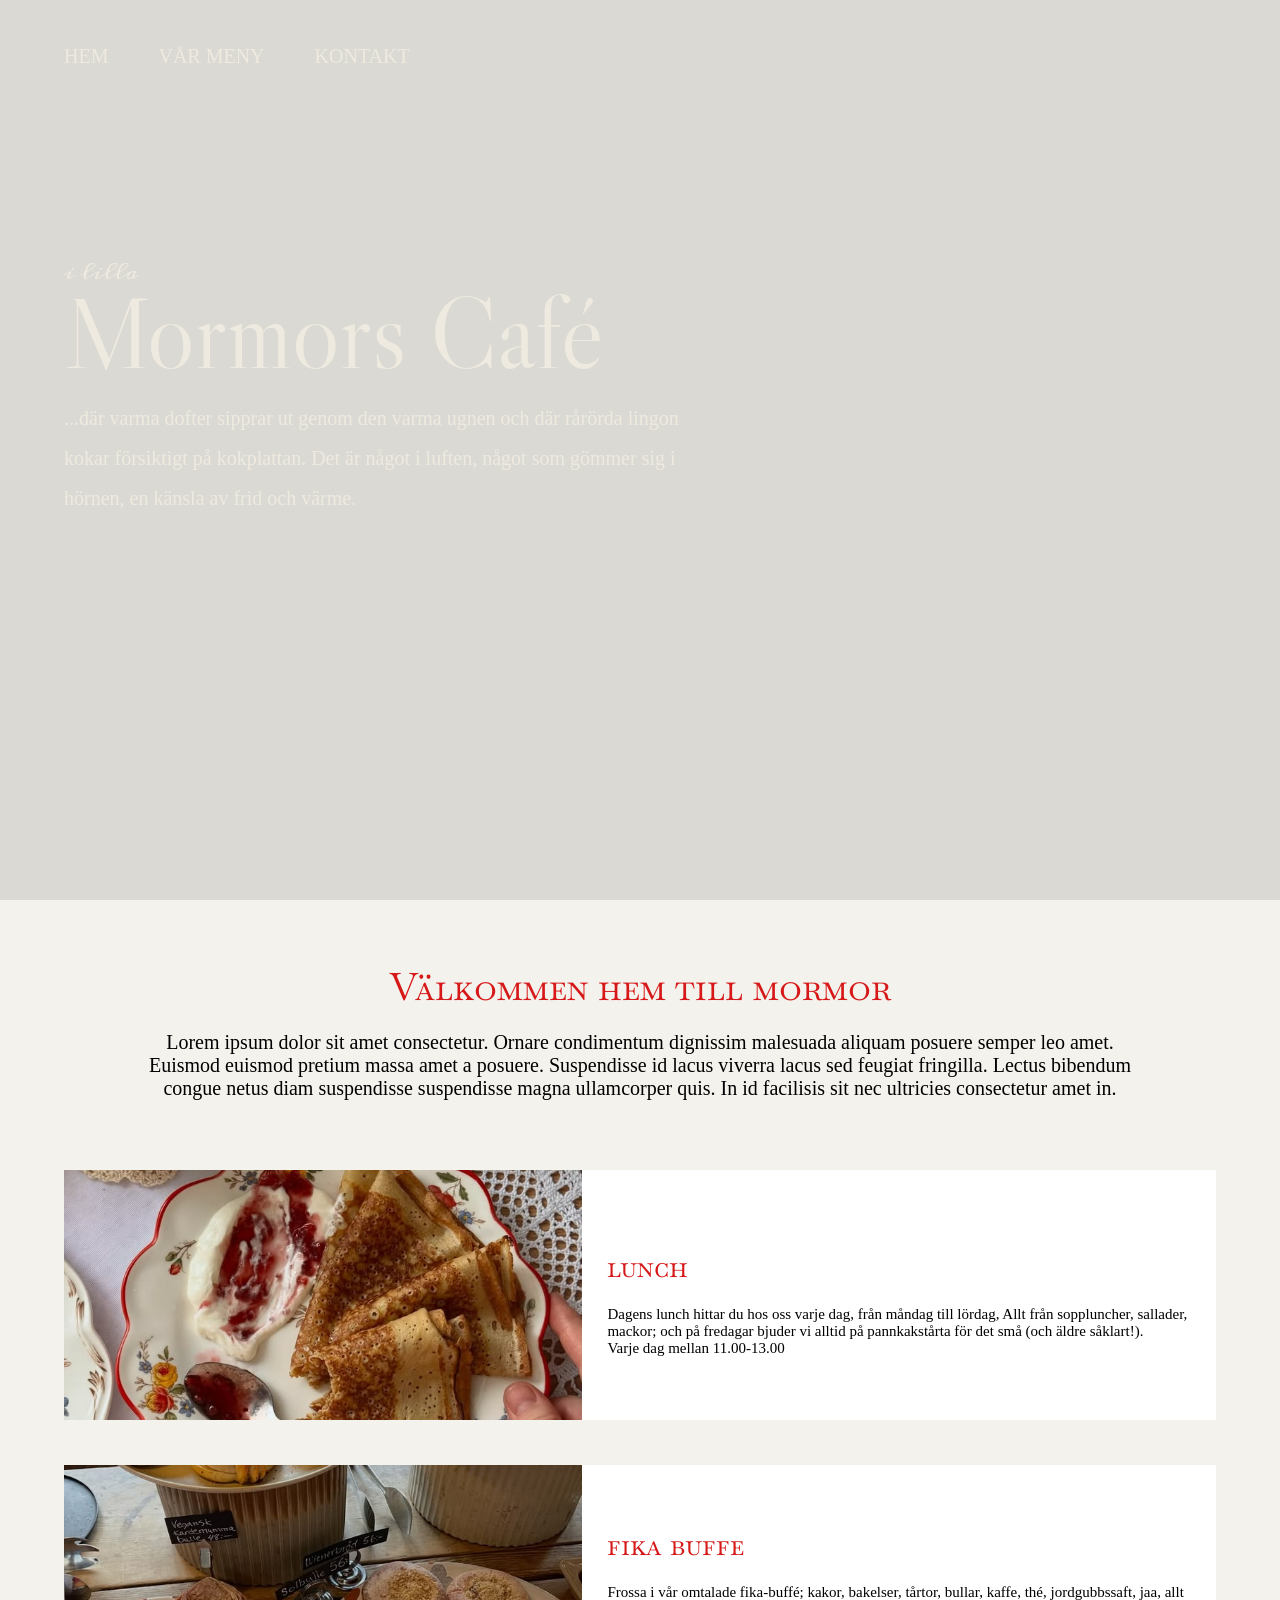
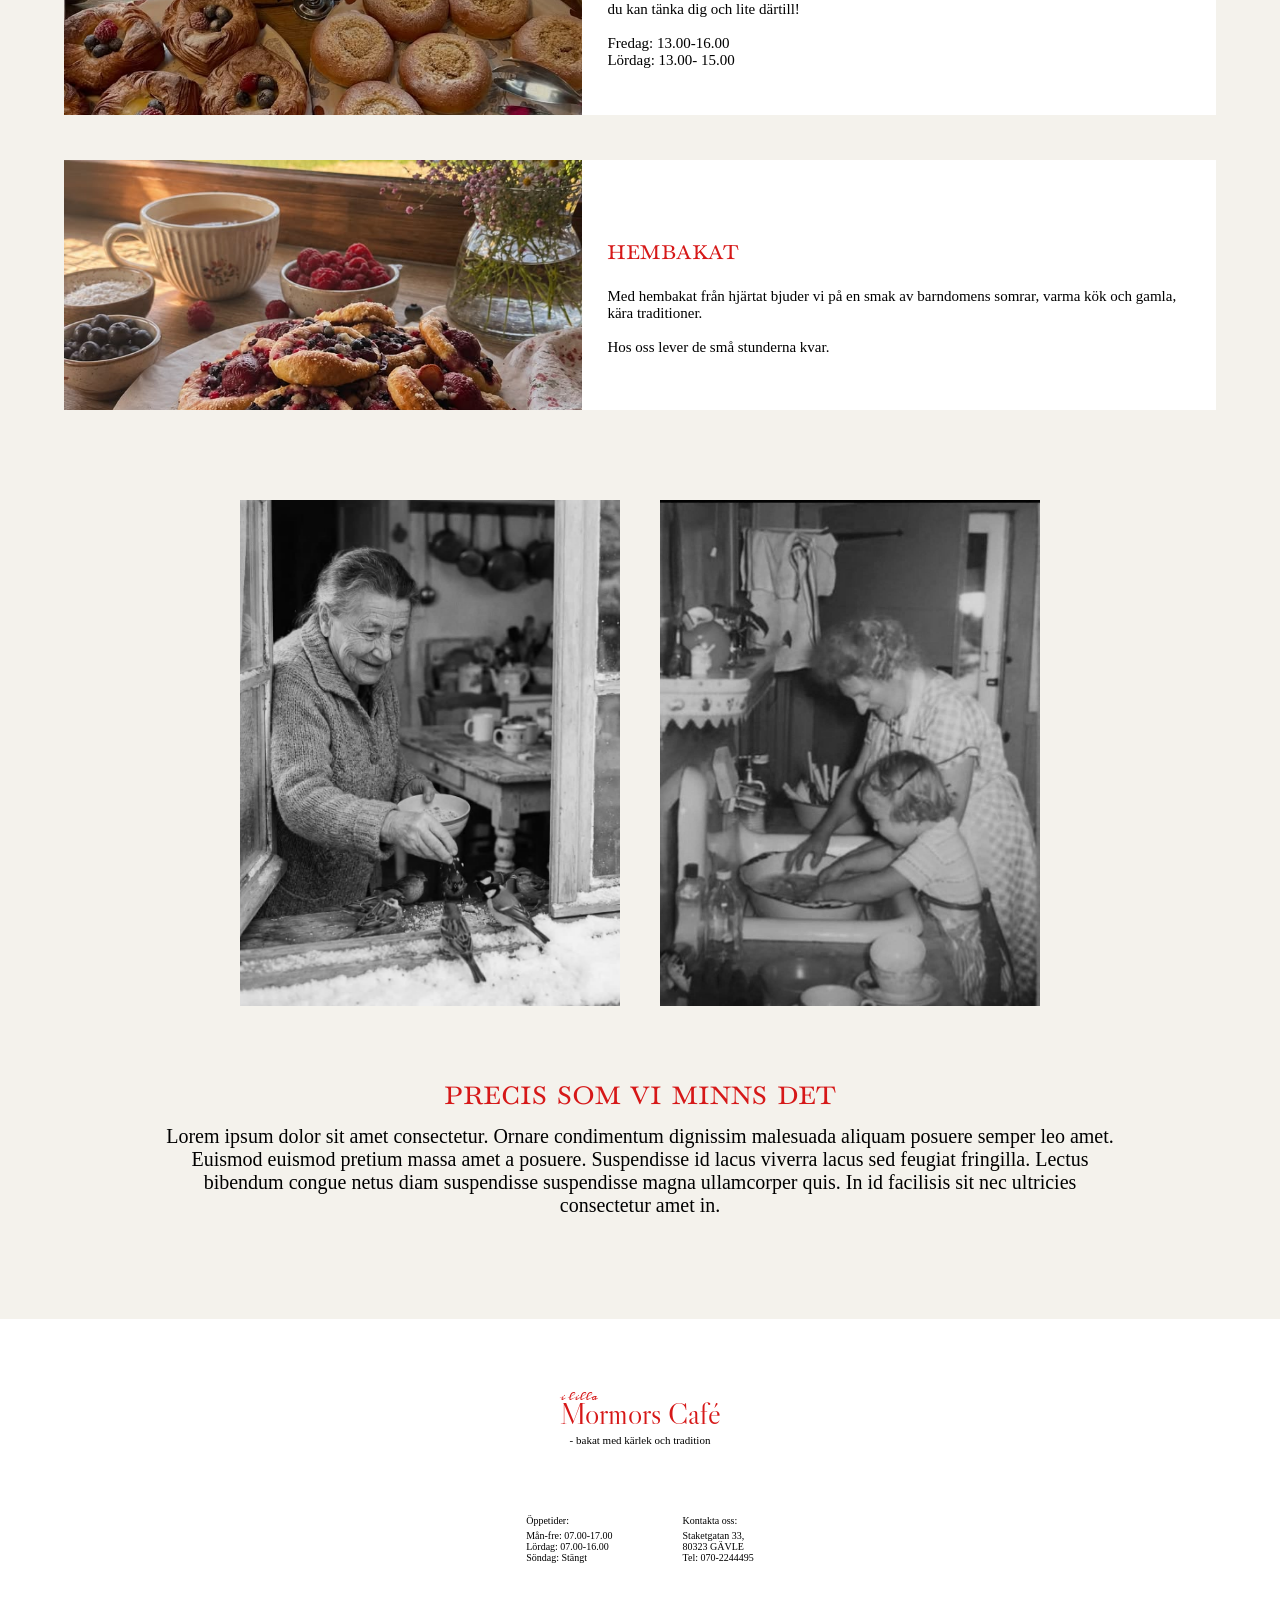
==== index.html @ e31ca92f "Lade till breakpoint för .highlights och .our-story" ====
<!DOCTYPE html>
<html lang="sv">

<head>
    <meta charset="UTF-8">
    <meta name="viewport" content="width=device-width, initial-scale=1.0">

    <!-- Libre Caslon Display Font -->
    <link rel="preconnect" href="https://fonts.googleapis.com">
    <link rel="preconnect" href="https://fonts.gstatic.com" crossorigin>
    <link href="https://fonts.googleapis.com/css2?family=Libre+Caslon+Display&display=swap" rel="stylesheet">

    <!-- Meddon Font -->
    <link href="https://fonts.googleapis.com/css2?family=Meddon&display=swap" rel="stylesheet">

    <!-- Baskervville SC -->
    <link href="https://fonts.googleapis.com/css2?family=Baskervville+SC&display=swap" rel="stylesheet">

    <!-- Baskerville -->
    <link href="https://fonts.googleapis.com/css2?family=Baskervville+SC&display=swap" rel="stylesheet">

    <!-- Css -->
    <link rel="stylesheet" href="css/styles.css">

    <!-- JAVASCRIPT -->
    <script src="js/script.js" defer></script>

    <title>Mormors Cafè</title>
</head>

<body class="home-page">
    <section class="hero" id="hem">

        <nav class="menu">
            <ul>
                <li><a href="index.html">HEM</a></li>
                <li><a href="#meny">VÅR MENY</a></li>
                <li><a href="#kontakt">KONTAKT</a></li>
            </ul>
        </nav>

        <div class="hero-content">
            <div class="logo">
                <p>i lilla</p>
                <h1>Mormors Café</h1>
            </div>

            <p class="hero-text">
                ...där varma dofter sipprar ut genom den varma
                ugnen och där rårörda lingon kokar försiktigt på
                kokplattan. Det är något i luften, något som gömmer
                sig i hörnen, en känsla av frid och värme.
            </p>
            <button class="menu-toggle">☰</button>
        </div>
    </section>

    <!-- INTRO-SEKTION -->
    <section class="intro">
        <h2>Välkommen hem till mormor</h2>
        <p>Lorem ipsum dolor sit amet consectetur. Ornare condimentum dignissim malesuada aliquam posuere semper leo
            amet. Euismod euismod pretium massa amet a posuere. Suspendisse id lacus viverra lacus sed feugiat
            fringilla. Lectus bibendum congue netus diam suspendisse suspendisse magna ullamcorper quis. In id facilisis
            sit nec ultricies consectetur amet in.</p>
    </section>
    <!-- INTRO-SEKTION -->

    <!-- CARDS-SEKTION -->
    <article class="highlights">
        <div class="card">
            <img src="images/pannkakor.jpg" alt="Pannkakor med sylt">
            <div class="card-content">
                <h3>lunch</h3>
                <p>Dagens lunch hittar du hos oss varje dag, från måndag till lördag, Allt från soppluncher, sallader,
                    mackor; och på fredagar bjuder vi alltid på pannkakstårta för det små (och äldre såklart!).
                    <br>
                    Varje dag mellan 11.00-13.00
                </p>
            </div>
        </div>
        <div class="card">
            <img src="images/fikabuffe.jpg" alt="Pannkakor med sylt">
            <div class="card-content">
                <h3>fika buffe</h3>
                <p>Frossa i vår omtalade fika-buffé; kakor, bakelser, tårtor, bullar, kaffe, thé, jordgubbssaft, jaa,
                    allt
                    du kan tänka dig och lite därtill!
                    <br>
                    <br>
                    Fredag: 13.00-16.00 <br>
                    Lördag: 13.00- 15.00
                </p>
            </div>
        </div>
        <div class="card">
            <img src="images/hembakat.jpg" alt="Pannkakor med sylt">
            <div class="card-content">
                <h3>hembakat</h3>
                <p>Med hembakat från hjärtat bjuder vi på en smak av barndomens somrar,
                    varma kök och gamla, kära traditioner.
                    <br>
                    <br>
                    Hos oss lever de små stunderna kvar.
                </p>
            </div>
        </div>
    </article>
    <!-- CARDS-SEKTION -->

    <!-- OUR-STORY-SEKTION -->
    <section class="our-story">
        <div class="grandmother">
            <img src="images/mormor1.jpg" alt="Pannkakor med sylt">
            <img src="images/mormor2.jpg" alt="Pannkakor med sylt">
        </div>
        <h2>precis som vi minns det</h2>
        <p>Lorem ipsum dolor sit amet consectetur. Ornare condimentum dignissim malesuada aliquam posuere semper leo
            amet. Euismod euismod pretium massa amet a posuere. Suspendisse id lacus viverra lacus sed feugiat
            fringilla. Lectus bibendum congue netus diam suspendisse suspendisse magna ullamcorper quis. In id facilisis
            sit nec ultricies consectetur amet in.
        </p>
    </section>
    <!-- OUR-STORY-SEKTION -->

    <!-- FOOTER -->
    <footer>
        <div class="footer-logo">
            <div class="footer-logo-main">
                <p>i lilla</p>
                <h1>Mormors Café</h1>
            </div>
            <span>- bakat med kärlek och tradition</span>
        </div>

        <div class="footer-info">
            <div class="opening-hours">
                <h4>Öppetider: </h4>
                <p>Mån-fre: 07.00-17.00
                    <br>
                    Lördag: 07.00-16.00
                    <br>
                    Söndag: Stängt
                </p>
            </div>
            <div class="company-info">
                <h4>Kontakta oss: </h4>
                <p>Staketgatan 33,
                    <br>
                    80323 GÄVLE
                    <br>
                    Tel: 070-2244495
                </p>
            </div>
        </div>
    </footer>
    <!-- FOOTER -->
</body>

</html>
---- css/styles.css ----
body {
    margin: 0;
    background-color: #F4F2EC;
}

/* HERO-SEKTION */
.hero {
    min-height: 350px;
    background-image: url("../images/hero.jpg");
    background-size: cover;
    background-position: center;
    background-repeat: no-repeat;
    display: flex;
    align-items: flex-end;
    padding: 30px 5%;
    box-sizing: border-box;
    position: relative;
}

.hero::before {
    content: "";
    position: absolute;
    inset: 0;
    background: rgba(0, 0, 0, 0.1);
    z-index: 0;
}

.hero-content {
    position: relative;
    max-width: 550px;
    color: #EEEADF;

}


/* HERO-SEKTION & LOGOTYP */
.logo p {

    font-size: 12px;
    font-family: "Meddon", cursive;
    font-weight: 400;
    font-style: normal;
    margin: 0;
    line-height: 1;
}

.logo h1 {
    line-height: 1;
    font-family: 'Libre Caslon Display', serif;
    font-size: 50px;
    font-weight: 300;
    margin: 0 0 15px;
}

.hero-text {
    font-family: 'Baskerville', serif;
    font-weight: 200;
    line-height: 2;
    font-size: 11px;
    margin: 0 50px 20px 0;

}



/* MENYKNAPP HEM */
.home-page .menu {
    display: none;
    width: 100%;
    padding: 20px;
}

.home-page .menu.open {
    display: block;
}

.home-page .menu-toggle {
    cursor: pointer;
    background-color: transparent;
    color: #EEEADF;
    border: 0;
    font-size: 20px;
    padding-left: 0;
}

.home-page .menu ul {
    list-style: none;
    margin: 0;
    padding: 0;
}

.home-page .menu a {
    color: rgb(0, 0, 0);
    text-decoration: none;
    font-family: 'Baskerville', serif;
    font-weight: 200;
    font-size: 13px;
}

/* INTRO-SEKTION */
.intro {
    text-align: center;
    padding: 5px 40px;
    margin-bottom: 20px;
}

.intro h2 {
    padding-top: 25px;
    padding-bottom: 0px;
    font-family: 'Baskervville SC', serif;
    font-size: 26px;
    font-weight: 400;
    color: #D61818;
    margin-bottom: 7px;
}

.intro p {

    font-size: 14px;
    font-family: 'Baskerville', serif;
    font-weight: 200;
}

/* TJÄNSTER-SEKTION */
.hightlights {
    margin-top: 45px
}

.card {
    display: flex;
    flex-direction: column;
    align-items: center;
    width: 80%;
    margin: 45px auto;
    background-color: #ffffff;
}

.card img {
    display: block;
    width: 100%;
    height: 270px;
    object-fit: cover;


}

.card-content {
    padding: 15px;
}

.card h3 {
    text-align: center;
    font-family: 'Baskervville SC', serif;
    font-weight: 200;
    font-size: 20px;
    color: #D61818;
    margin-bottom: 0px;
}

.card p {
    text-align: center;
    font-family: 'Baskerville', serif;
    font-weight: 200;
    margin-top: 5px;
    font-size: 14px;
    padding-top: 15px;

}

/* BAKGRUND-SEKTION */
.our-story {
    padding: 20px 60px 8%;
    text-align: center;
}

.grandmother {
    display: flex;
    justify-content: center;
    gap: 25px;
    max-width: 800px;
    margin: 0 0 35px;
}

.grandmother img {
    width: 50%;
    object-fit: cover;
}

.our-story h2 {


    font-family: 'Baskervville SC', serif;
    font-size: 25px;
    font-weight: 400;
    color: #D61818;
    margin-bottom: 0;
}

.our-story p {
    font-family: 'Baskerville', serif;
    font-size: 14px;


}

/* FOOTER */
.footer-logo {
    display: flex;
    flex-direction: column;
    align-items: center;
    padding: 80px 15px 20px;
}

.footer-logo-main {
    position: relative;
}

.footer-logo p {
    font-family: 'Meddon', cursive;
    font-size: 10px;
    margin: 0;
    color: #d61818;
    position: absolute;
    top: -13px;
    left: 0;
}

.footer-logo h1 {
    font-family: 'Libre Caslon Display', serif;
    font-size: 30px;
    font-weight: 300;
    color: #d61818;
    line-height: 1;
    margin: 0;
}

.footer-logo span {
    font-family: 'Baskerville', serif;
    font-size: 11px;
    margin-top: 5px;

}

footer {
    background-color: #ffffff;
}

.footer-info {
    display: flex;
    align-items: center;
    justify-content: center;
    padding: 35px 0 40px;
    gap: 70px;

}

.footer-info h4 {
    font-family: 'Montserrat', serif;
    font-size: 10px;
    font-weight: 500;
    margin-bottom: 0px;


}

.footer-info p {
    font-family: 'Montserrat', serif;
    font-size: 10px;
    margin-top: 4px;

}





/* KONTAKTSIDA */
/* KONTAKTSIDA */


/* HEADER & LOGOTYP */
.contact-header {
    display: flex;
    padding: 20px 20px 0 0;
    gap: 40px;
    flex-wrap: wrap;
    background-color: white;

}

.contact-header-logo {
    display: flex;
    flex-direction: column;
}

.contact-header-logo h1 {
    font-family: 'Libre Caslon Display', serif;
    font-size: 40px;
    font-weight: 300;
    margin-top: 0;
    line-height: 1;
    color: #d61818;
}

.contact-header-logo p {
    font-size: 12px;
    font-family: "Meddon", cursive;
    font-weight: 400;
    font-style: normal;
    margin: 0;
    line-height: 1;
    margin-bottom: 0;
    color: #d61818;
}



/* MENYKNAPP KONTAKT */
.contact-page .menu {
    display: none;
    width: 100%;
}

.contact-page .menu.open {
    display: block;
}

.contact-page .menu-toggle {
    cursor: pointer;
    background-color: transparent;
    color: #d61818;
    border: 0;
    font-size: 22px;
    padding-left: 20px;
}

.contact-page .menu ul {
    list-style: none;
    margin: 0;
    padding: 0 0 20px 20px;
}

.contact-page .menu a {
    color: #811d1d;
    text-decoration: none;
    font-family: 'Baskerville', serif;
    font-weight: 200;
    font-size: 13px;
}

/* KONTAKTFORMULÄR */
.contact-form {
    padding: 10px 20px 20px;

}

.contact-form h2 {
    font-family: 'Baskervville SC', serif;
    font-weight: 200;
    font-size: 26px;
    color: #D61818;
    margin-bottom: 0;
}

.contact-form p {
    font-family: 'Baskerville', serif;
    font-weight: 200;
    font-size: 14px;
    margin-top: 2px;
}

form {
    display: flex;
    flex-direction: column;
    gap: 10px;
    padding: 20px 0 0;
}

.contact-form label {
    font-family: 'Baskerville', serif;
    font-weight: 200;
    font-size: 14px;
}

.contact-form input {
    width: 300px;
    border: none;
    border-bottom: solid 1px;
    background-color: transparent;

}

.contact-form textarea {
    width: 300px;
    border: none;
    border-bottom: solid 1px;
    background-color: transparent;
}

.contact-form button {
    font-family: 'Baskerville', serif;
    display: block;
    background-color: white;
    border: 1px solid black;
    border-radius: 3px;
    width: 60px;
    margin: 5px 0;
    box-sizing: border-box;

}


#errorlist {
    color: #a83232;
    font-size: 14px;
    padding-left: 20px;
    margin-top: 10px;
    margin-bottom: 10px;
    font-family: 'Baskerville', serif;
}

/* BREAKPOINT */
@media screen and (min-width: 768px) {

    /* STÖRRE HERO */
    .hero {
        min-height: 900px;
        align-items: center;
        padding: 0 5%;
    }

    .hero-content {
        max-width: 700px;
        margin-top: -100px;
    }

    .logo h1 {
        font-size: 100px;
    }

    .logo p {
        font-size: 20px;
    }

    .hero-text {
        font-size: 20px;
    }

    /* NY NAVIGATION */
    .home-page .menu-toggle {
        display: none;
    }

    .home-page .menu {
        display: block;
        position: absolute;
        top: 25px;
        left: 5%;
        width: auto;
        padding: 0;
        z-index: 2;
    }

    .home-page .menu ul {
        display: flex;
        gap: 50px;
        margin: 0;
        padding: 20px 0 0 0;
        list-style: none;
    }

    .home-page .menu a {
        color: #EEEADF;
        text-decoration: none;
        font-family: 'Baskerville', serif;
        font-weight: 200;
        font-size: 20px;
    }

    /* INTRO-SEKTION */
    .intro {
        margin: 0 100px 20px;
    }

    .intro h2 {
        font-size: 38px;
    }

    .intro p {
        font-size: 20px;
    }


    /* KORT */
    .card {
        flex-direction: row;
        align-items: stretch;
        width: 90%;
    }

    .card img {
        width: 45%;
        height: 250px;
    }

    .card-content {
        display: flex;
        flex-direction: column;
        justify-content: center;
        flex: 1;
        padding: 25px;
    }

    .card h3 {
        font-size: 30px;
    }

    .card p {
        font-size: 15px;
    }

    .card h3,
    .card p {
        text-align: left;
    }


    /* BAKGRUND-SEKTION */

    .grandmother {
        display: flex;
        justify-content: center;
        gap: 40px;
        max-width: 800px;
        margin: 25px auto 35px;
    }


    .grandmother img {
        display: block;
        width: calc(50% - 20px);
        object-fit: cover;
    }

    .our-story h2 {
        font-size: 38px;
        padding-top: 25px;

    }

    .our-story p {
        padding-top: 10px;
        font-size: 20px;
        margin: 0 100px 0;
    }


}
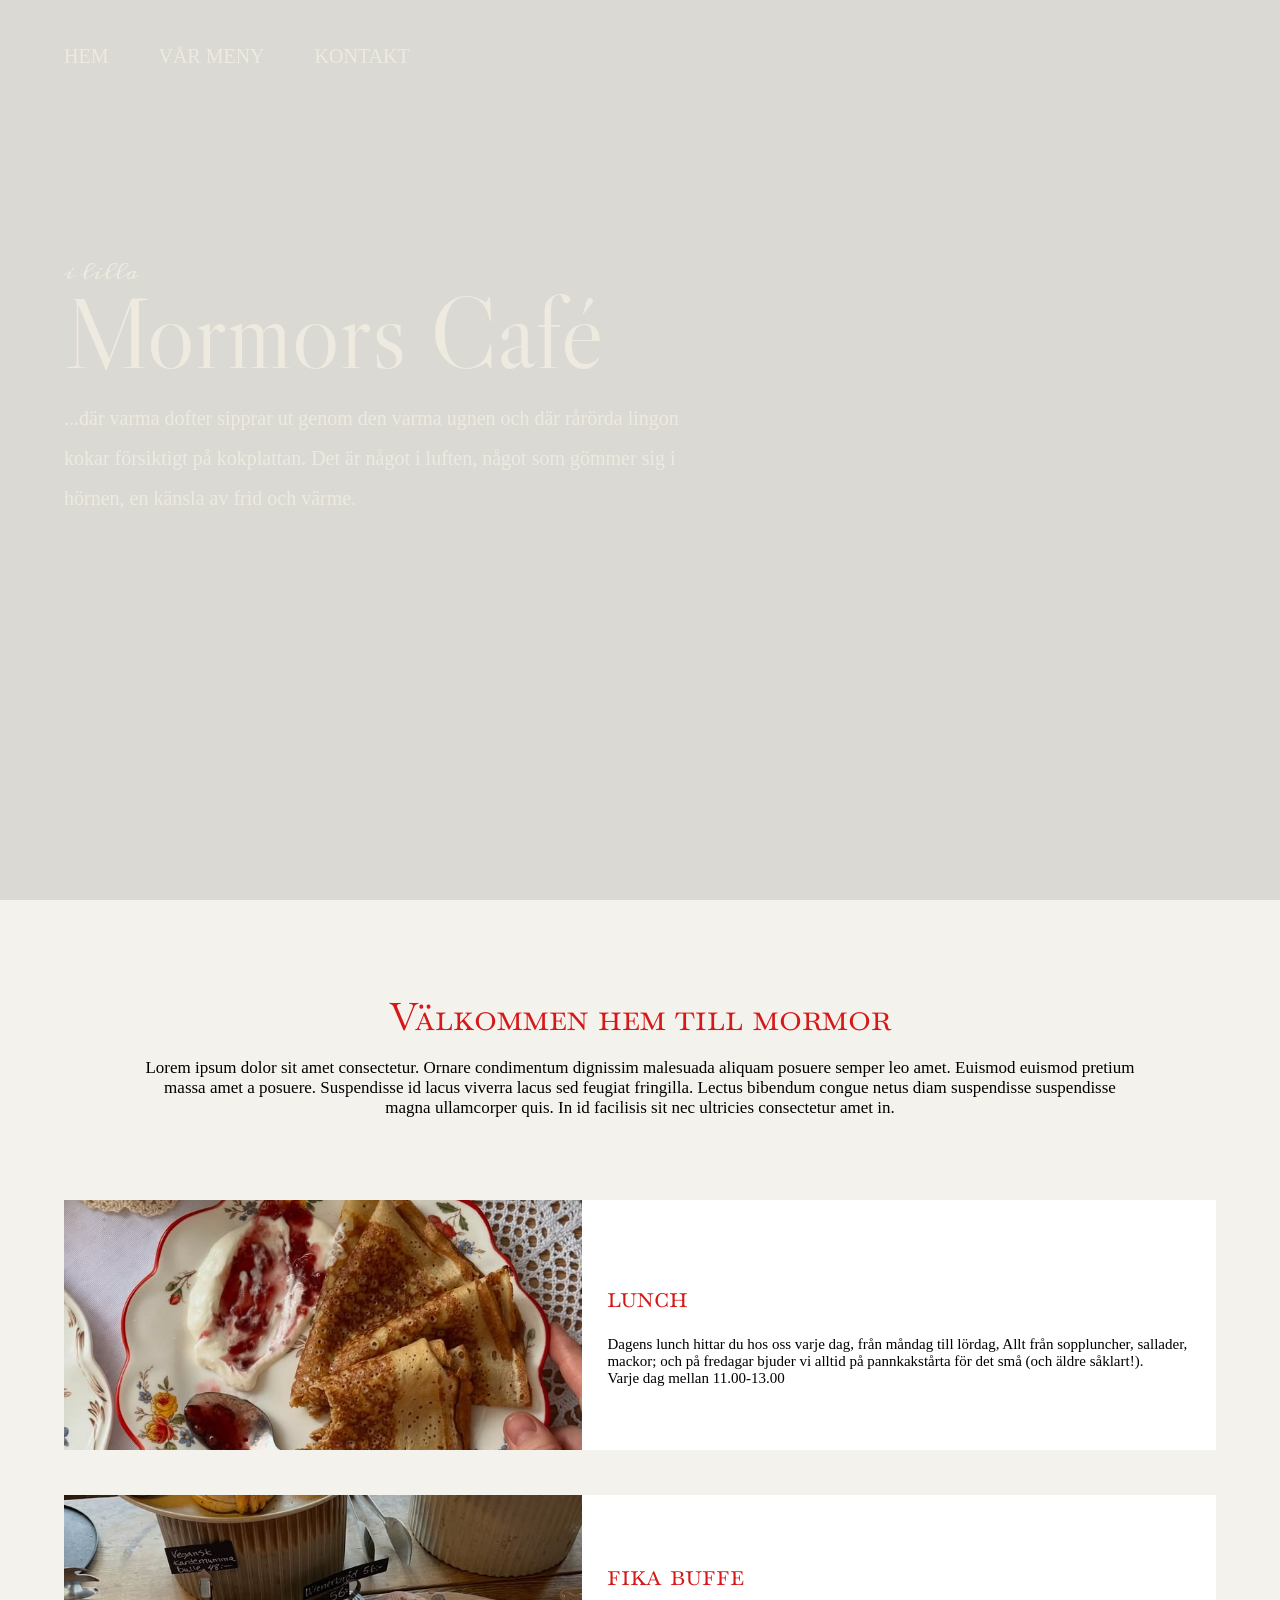
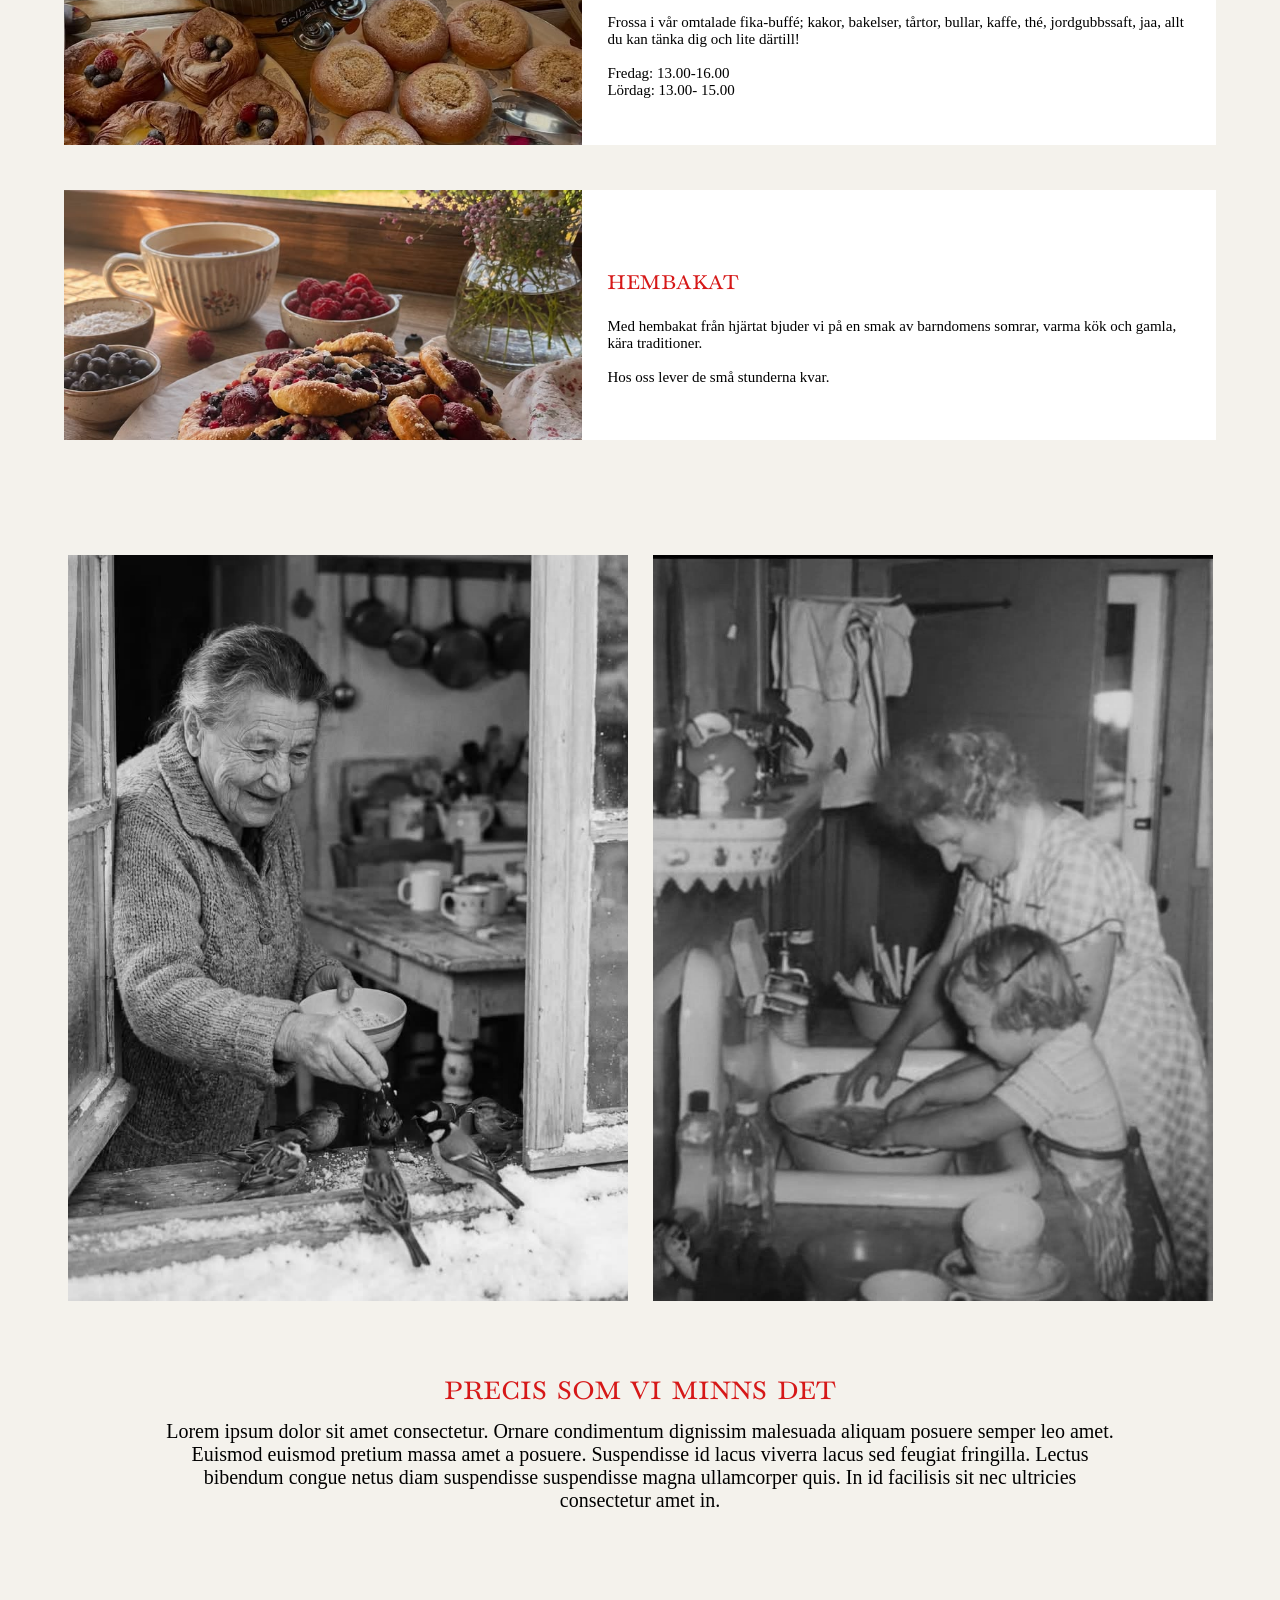
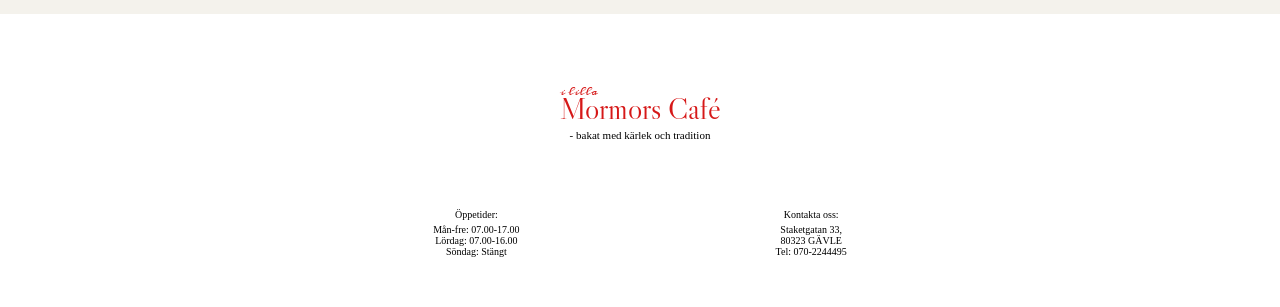
==== commit 7adaf4af: "Lade till breakpoint  för headern i kontakt.html" ====
--- a/index.html
+++ b/index.html
@@ -34,8 +34,8 @@
         <nav class="menu">
             <ul>
                 <li><a href="index.html">HEM</a></li>
-                <li><a href="#meny">VÅR MENY</a></li>
-                <li><a href="#kontakt">KONTAKT</a></li>
+                <li><a href="meny.html">VÅR MENY</a></li>
+                <li><a href="kontakt.html">KONTAKT</a></li>
             </ul>
         </nav>
 
--- a/css/styles.css
+++ b/css/styles.css
@@ -17,6 +17,10 @@
     position: relative;
 }
 
+.hero#meny {
+    background-image: url("../images/kavel.jpg");
+}
+
 .hero::before {
     content: "";
     position: absolute;
@@ -95,6 +99,72 @@
     font-family: 'Baskerville', serif;
     font-weight: 200;
     font-size: 13px;
+}
+
+
+/* MENYKNAPP MENY */
+.menu-page .menu {
+    display: none;
+    width: 100%;
+    padding: 20px;
+}
+
+.menu-page .menu.open {
+    display: block;
+}
+
+.menu-page .menu-toggle {
+    cursor: pointer;
+    background-color: transparent;
+    color: #EEEADF;
+    border: 0;
+    font-size: 20px;
+    padding-left: 0;
+}
+
+.menu-page .menu ul {
+    list-style: none;
+    margin: 0;
+    padding: 0;
+}
+
+.menu-page .menu a {
+    color: rgb(0, 0, 0);
+    text-decoration: none;
+    font-family: 'Baskerville', serif;
+    font-weight: 200;
+    font-size: 13px;
+}
+
+/* NAVIGATION PÅ MENYSIDAN */
+.menu-page .menu-toggle {
+    display: none;
+}
+
+.menu-page .menu {
+    display: block;
+    position: absolute;
+    top: 25px;
+    left: 5%;
+    width: auto;
+    padding: 0;
+    z-index: 2;
+}
+
+.menu-page .menu ul {
+    display: flex;
+    gap: 50px;
+    margin: 0;
+    padding: 20px 0 0 0;
+    list-style: none;
+}
+
+.menu-page .menu a {
+    color: #EEEADF;
+    text-decoration: none;
+    font-family: 'Baskerville', serif;
+    font-weight: 200;
+    font-size: 20px;
 }
 
 /* INTRO-SEKTION */
@@ -177,7 +247,7 @@
     display: flex;
     justify-content: center;
     gap: 25px;
-    max-width: 800px;
+    max-width: 1200px;
     margin: 0 0 35px;
 }
 
@@ -250,7 +320,8 @@
     align-items: center;
     justify-content: center;
     padding: 35px 0 40px;
-    gap: 70px;
+    gap: 20vw;
+
 
 }
 
@@ -281,9 +352,10 @@
 /* HEADER & LOGOTYP */
 .contact-header {
     display: flex;
-    padding: 20px 20px 0 0;
-    gap: 40px;
-    flex-wrap: wrap;
+    align-items: center;
+    justify-content: flex-start;
+    gap: 24px;
+    padding: 20px;
     background-color: white;
 
 }
@@ -292,12 +364,14 @@
     display: flex;
     flex-direction: column;
 }
+
+
 
 .contact-header-logo h1 {
     font-family: 'Libre Caslon Display', serif;
     font-size: 40px;
     font-weight: 300;
-    margin-top: 0;
+    margin: 0;
     line-height: 1;
     color: #d61818;
 }
@@ -332,6 +406,7 @@
     border: 0;
     font-size: 22px;
     padding-left: 20px;
+    padding-top: 10px;
 }
 
 .contact-page .menu ul {
@@ -341,16 +416,18 @@
 }
 
 .contact-page .menu a {
-    color: #811d1d;
+    color: #aa6666;
     text-decoration: none;
-    font-family: 'Baskerville', serif;
-    font-weight: 200;
+    font-family: 'Old Standard TT', serif;
+    font-style: normal;
+    font-weight: 500;
     font-size: 13px;
 }
 
 /* KONTAKTFORMULÄR */
 .contact-form {
-    padding: 10px 20px 20px;
+    padding: 30px 20px 40px;
+    background-color: #f4f1eb;
 
 }
 
@@ -359,55 +436,222 @@
     font-weight: 200;
     font-size: 26px;
     color: #D61818;
-    margin-bottom: 0;
+    margin: 0 0 8px;
+    line-height: 1.2
 }
 
 .contact-form p {
-    font-family: 'Baskerville', serif;
-    font-weight: 200;
+    font-family: 'Old Standard TT', serif;
+    font-style: normal;
     font-size: 14px;
-    margin-top: 2px;
-}
-
-form {
+    margin: 0 0 24px;
+    line-height: 1.5px;
+}
+
+.contact-form form {
     display: flex;
     flex-direction: column;
-    gap: 10px;
-    padding: 20px 0 0;
+    align-items: flex-start;
+    gap: 8px;
+    padding-top: 10px;
 }
 
 .contact-form label {
-    font-family: 'Baskerville', serif;
-    font-weight: 200;
+    font-family: 'Old Standard TT', serif;
+    font-style: normal;
     font-size: 14px;
-}
-
-.contact-form input {
-    width: 300px;
+    margin-top: 12px;
+}
+
+.contact-form input,
+.contact-form textarea {
+    width: 100%;
+    max-width: 500px;
+    box-sizing: border-box;
     border: none;
-    border-bottom: solid 1px;
+    border-bottom: 1px solid black;
+    border-radius: 0;
     background-color: transparent;
-
+    padding: 10px 0;
 }
 
 .contact-form textarea {
-    width: 300px;
-    border: none;
-    border-bottom: solid 1px;
-    background-color: transparent;
+    min-height: 100px;
+    resize: vertical;
 }
 
 .contact-form button {
-    font-family: 'Baskerville', serif;
+    font-family: 'Old Standard TT', serif;
     display: block;
     background-color: white;
     border: 1px solid black;
     border-radius: 3px;
-    width: 60px;
+    width: auto;
     margin: 5px 0;
     box-sizing: border-box;
-
-}
+    cursor: pointer;
+}
+
+
+
+
+/* MENYSIDA */
+/* MENYSIDA */
+
+.lunch {
+    padding: 60px 5%;
+    background-color: #F4F2EC;
+    text-align: center;
+}
+
+.lunch h2 {
+    font-size: 32px;
+    margin-bottom: 10px;
+}
+
+.lunch>p {
+    margin-bottom: 35px;
+}
+
+/* PILAR */
+
+.lunch-navigation {
+    display: flex;
+    align-items: center;
+    justify-content: center;
+    gap: 25px;
+    margin: 0 auto;
+}
+
+.lunch-content {
+    flex: 1;
+    max-width: 500px;
+    padding: 30px 20px;
+    background-color: #FFFFFF;
+    border-radius: 8px;
+}
+
+.lunch-content h3 {
+    font-family: 'Baskerville', serif;
+    font-weight: 500;
+    font-size: 20px;
+    color: #bb1616;
+    margin-top: 0;
+}
+
+#lunch-info {
+    font-size: 13px;
+}
+
+#lunch-price {
+    font-size: 13px;
+    font-style: italic;
+}
+
+.lunch-content p {
+    margin-top: 0;
+    font-family: "Old Standard TT", serif;
+    color: #8c8383;
+    font-weight: 200;
+}
+
+
+.arrow-button {
+    width: 45px;
+    height: 45px;
+    border: none;
+    color: #fefcfc;
+    background-color: transparent;
+    font-size: 25px;
+    cursor: pointer;
+}
+
+
+/* MENYSEKTION */
+.food-menu {
+    max-width: 100%;
+    margin: 0 auto;
+    padding: 60px 30px;
+    background-color: #ffffff;
+    border-bottom: 1px solid #b9b7a4;
+
+}
+
+/* Huvudrubrik */
+.food-menu>h2 {
+    font-family: 'Baskervville SC', serif;
+    text-align: center;
+    color: #bb1616;
+    font-size: 2.5rem;
+    margin-bottom: 10px;
+}
+
+/* Introduktionstext */
+.menu-intro {
+    font-family: "Old Standard TT", serif;
+    font-style: italic;
+    text-align: center;
+    color: #8c8383;
+    margin-bottom: 70px;
+    margin-left: 130px;
+    margin-right: 130px;
+}
+
+/* Varje kategori */
+.menu-category {
+    margin-bottom: 25px;
+    background-color: #f5f3ee;
+    padding: 5px 20px;
+}
+
+/* Rubrik för kategorin */
+.menu-category h3 {
+    font-family: "Baskervville SC", serif;
+    font-style: normal;
+    color: #5b4949;
+    font-weight: 600;
+    font-size: 1.7rem;
+    margin-bottom: 20px;
+    padding-bottom: 8px;
+    border-bottom: 1px solid #b9b7a4;
+}
+
+/* En maträtt eller dryck */
+.menu-item {
+    display: flex;
+    justify-content: space-between;
+    align-items: flex-start;
+    gap: 20px;
+    margin-bottom: 22px;
+}
+
+/* Namn och beskrivning */
+.menu-item-info h4 {
+    font-family: "Old Standard TT", serif;
+    font-style: normal;
+    color: #5b4949;
+    font-size: 1rem;
+    margin: 0 0 5px;
+}
+
+.menu-item-info p {
+    font-family: "Old Standard TT", serif;
+    font-style: normal;
+    color: #797568;
+    font-size: 0.8rem;
+    margin: 0;
+}
+
+/* Priset till höger */
+.menu-price {
+    font-family: "Old Standard TT", serif;
+    font-style: normal;
+    color: #5b4949;
+    font-weight: bold;
+    white-space: nowrap;
+}
+
+
 
 
 #errorlist {
@@ -416,7 +660,7 @@
     padding-left: 20px;
     margin-top: 10px;
     margin-bottom: 10px;
-    font-family: 'Baskerville', serif;
+    font-family: 'Old Standard TT', serif;
 }
 
 /* BREAKPOINT */
@@ -479,7 +723,7 @@
 
     /* INTRO-SEKTION */
     .intro {
-        margin: 0 100px 20px;
+        margin: 30px 100px 60px;
     }
 
     .intro h2 {
@@ -487,7 +731,7 @@
     }
 
     .intro p {
-        font-size: 20px;
+        font-size: 17px;
     }
 
 
@@ -527,19 +771,14 @@
 
     /* BAKGRUND-SEKTION */
 
+
     .grandmother {
-        display: flex;
-        justify-content: center;
-        gap: 40px;
-        max-width: 800px;
-        margin: 25px auto 35px;
-    }
-
+        padding-top: 50px;
+
+    }
 
     .grandmother img {
-        display: block;
         width: calc(50% - 20px);
-        object-fit: cover;
     }
 
     .our-story h2 {
@@ -554,5 +793,107 @@
         margin: 0 100px 0;
     }
 
+    /* FOOTER */
+
+
+    .footer-info h4 {
+        text-align: center;
+    }
+
+    .footer-info p {
+        text-align: center;
+    }
+
+    /* KONTAKTSIDA – STÖRRE SKÄRMAR */
+
+
+    .contact-header {
+        position: relative;
+        flex-direction: column;
+        align-items: center;
+        padding: 40px 20px 30px;
+        gap: 20px;
+    }
+
+    .contact-header-logo {
+        display: flex;
+        flex-direction: column;
+        align-items: flex-start;
+        text-align: left;
+    }
+
+    .contact-header-logo h1 {
+        text-align: left;
+        font-size: 80px;
+    }
+
+    .contact-header-logo p {
+        font-size: 20px;
+        text-align: left;
+        align-self: flex-start;
+    }
+
+    /* Navigering */
+    .contact-page .menu-toggle {
+        display: none;
+    }
+
+    .contact-page .menu {
+        display: block;
+        width: auto;
+    }
+
+    .contact-page .menu ul {
+        display: flex;
+        justify-content: center;
+        gap: 40px;
+        padding: 0;
+        margin: 0;
+    }
+
+    .contact-page .menu ul a {
+        font-size: 15px;
+    }
+
+    .contact-page .menu a {
+        font-size: 18px;
+    }
+
+    /* Kontaktformulär */
+    .contact-form {
+        padding: 100px 30px 60px;
+        text-align: center;
+    }
+
+    .contact-form h2,
+    .contact-form p {
+        text-align: center;
+    }
+
+
+    .contact-form form {
+        max-width: 500px;
+        margin: 0 auto;
+        align-items: stretch;
+    }
+
+    .contact-form input,
+    .contact-form textarea {
+        text-align: center;
+        width: 100%;
+        max-width: none;
+        box-sizing: border-box;
+    }
+
+    .contact-form input:focus,
+    .contact-form textarea:focus {
+        outline: none;
+        box-shadow: none;
+    }
+
+    .contact-form button {
+        align-self: center;
+    }
+
 
 }
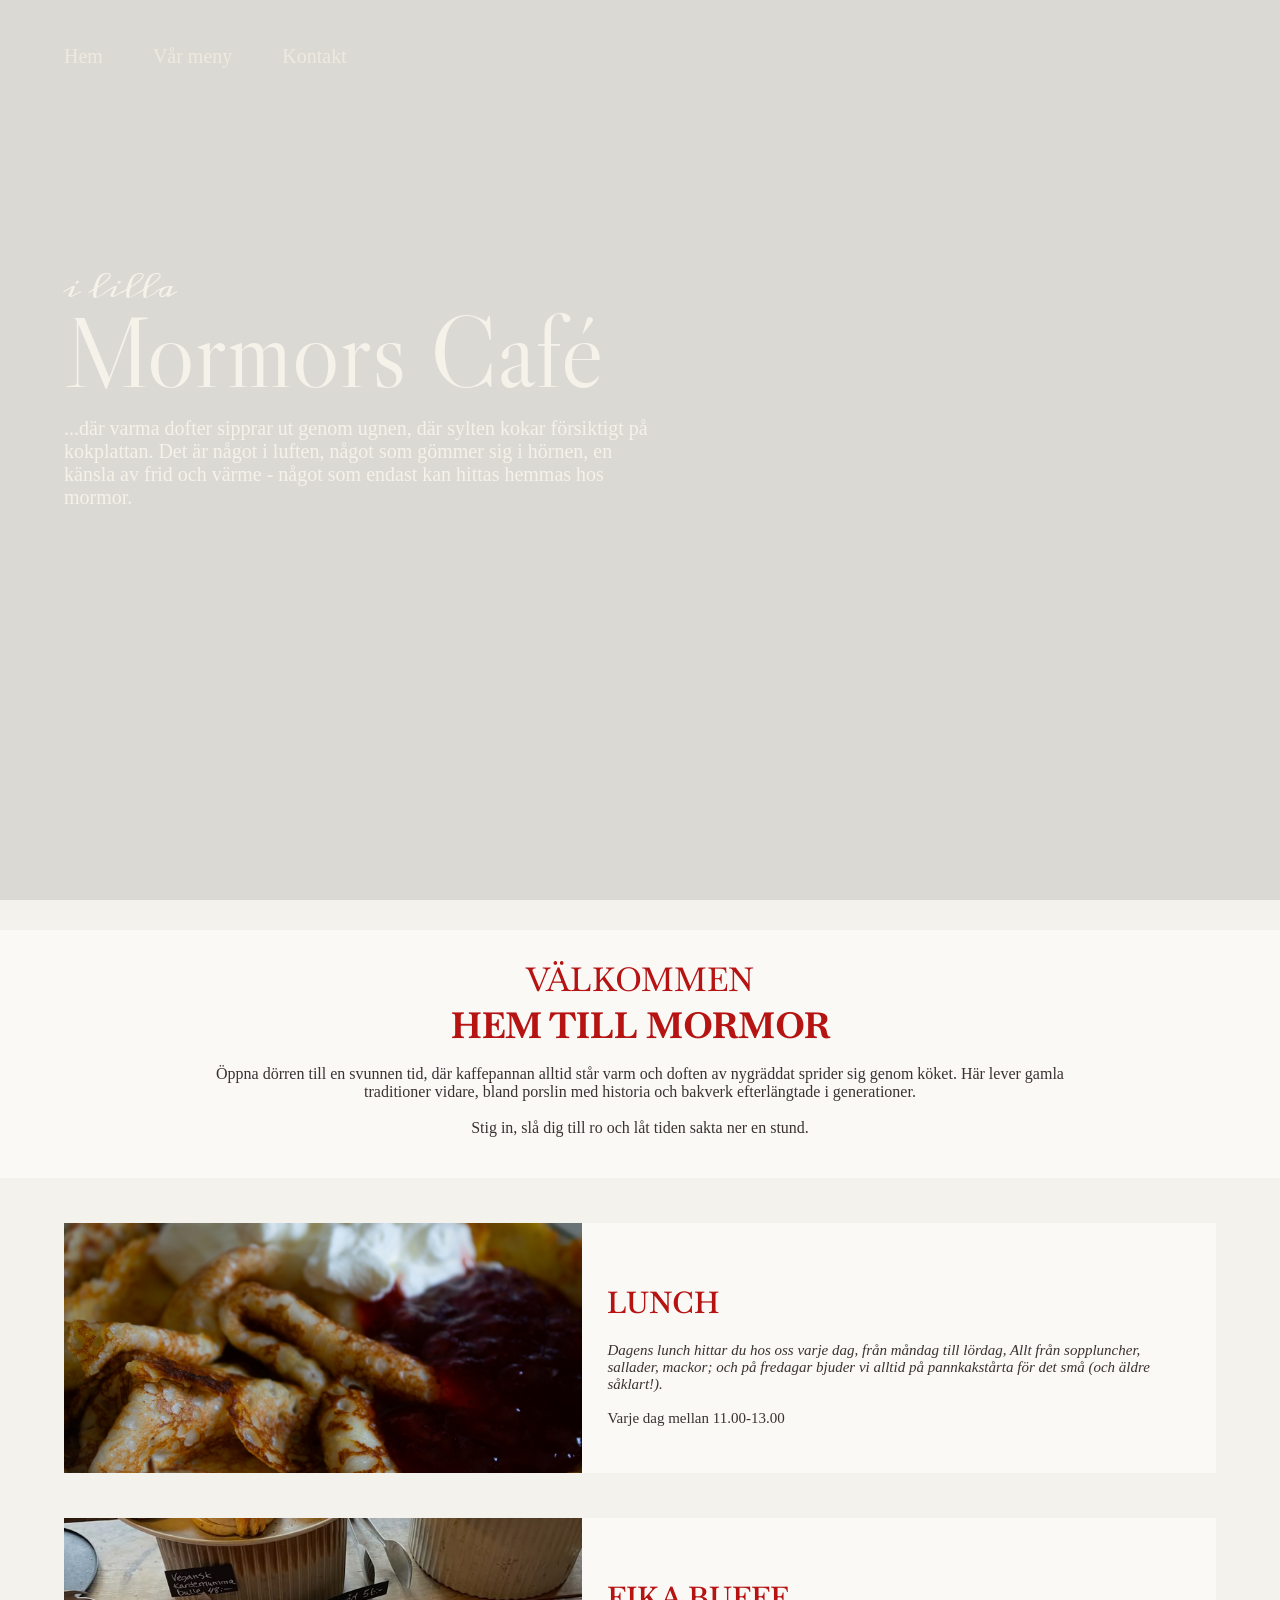
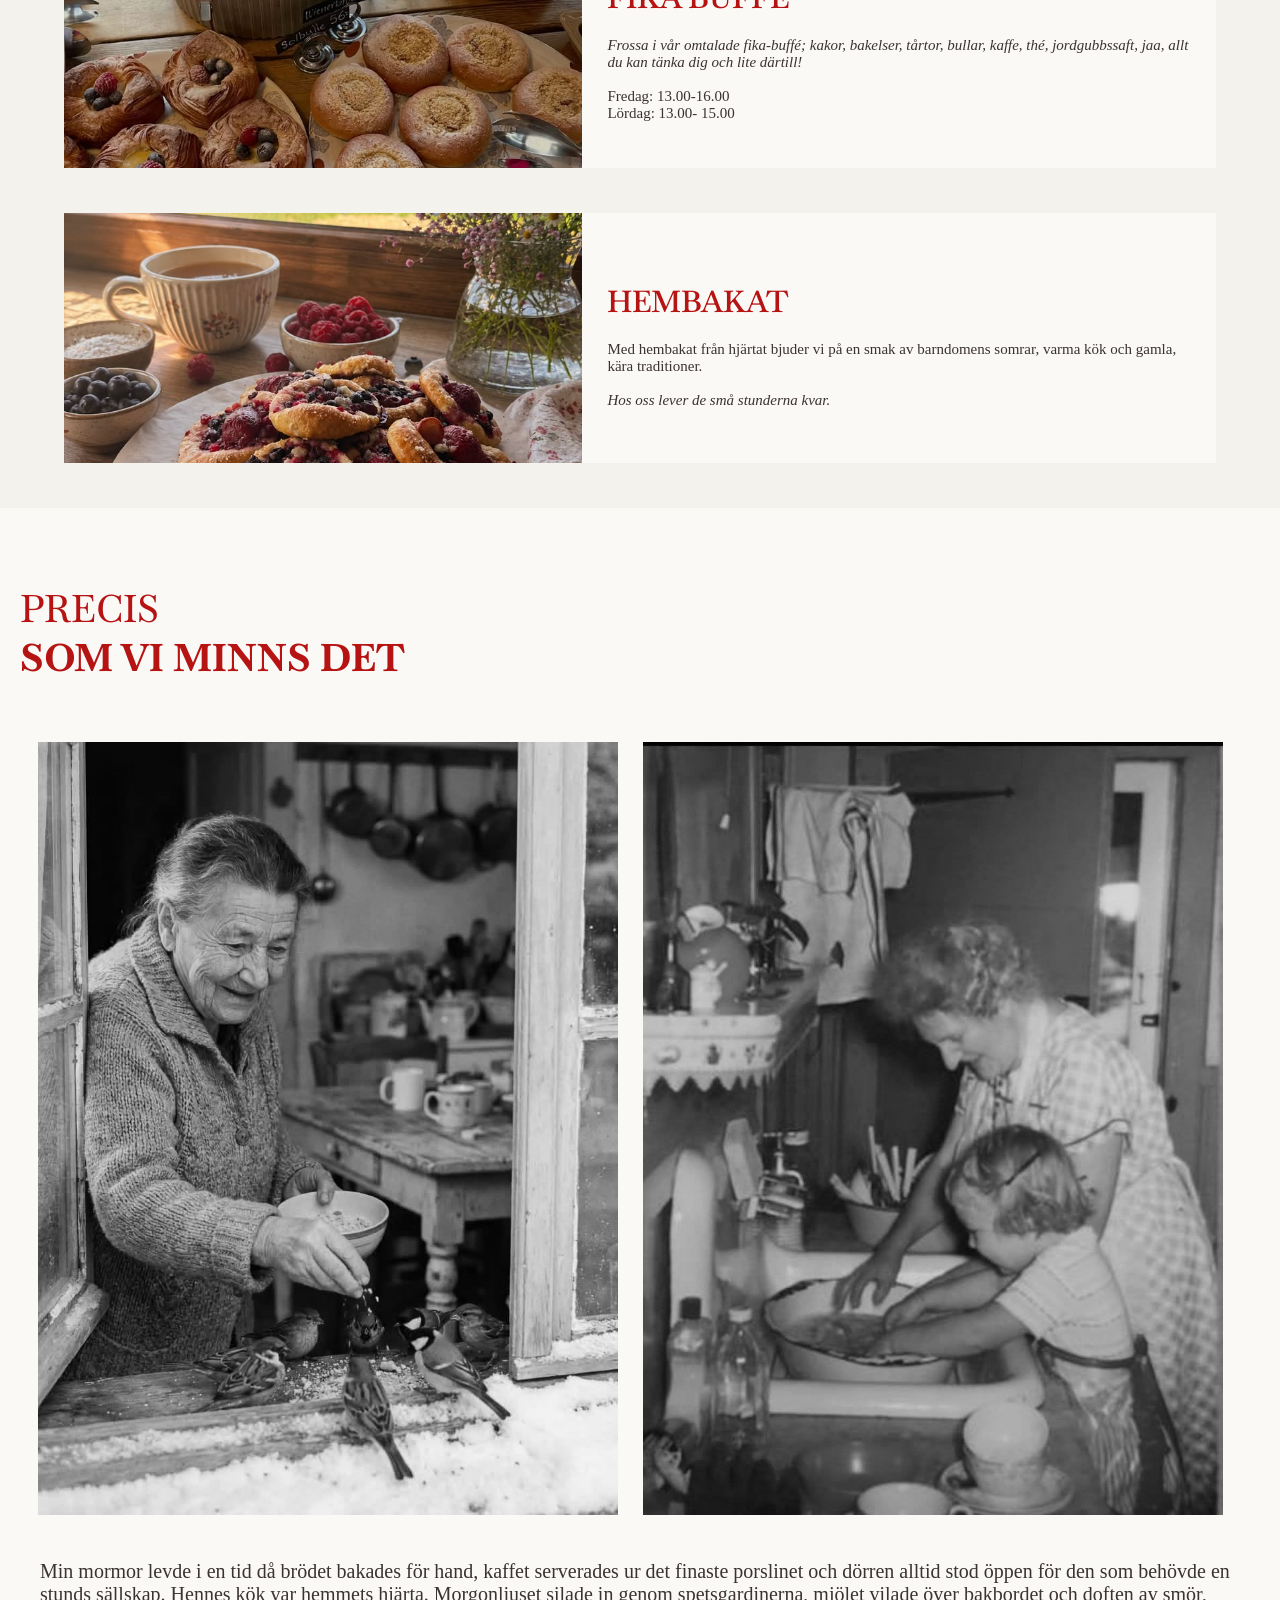
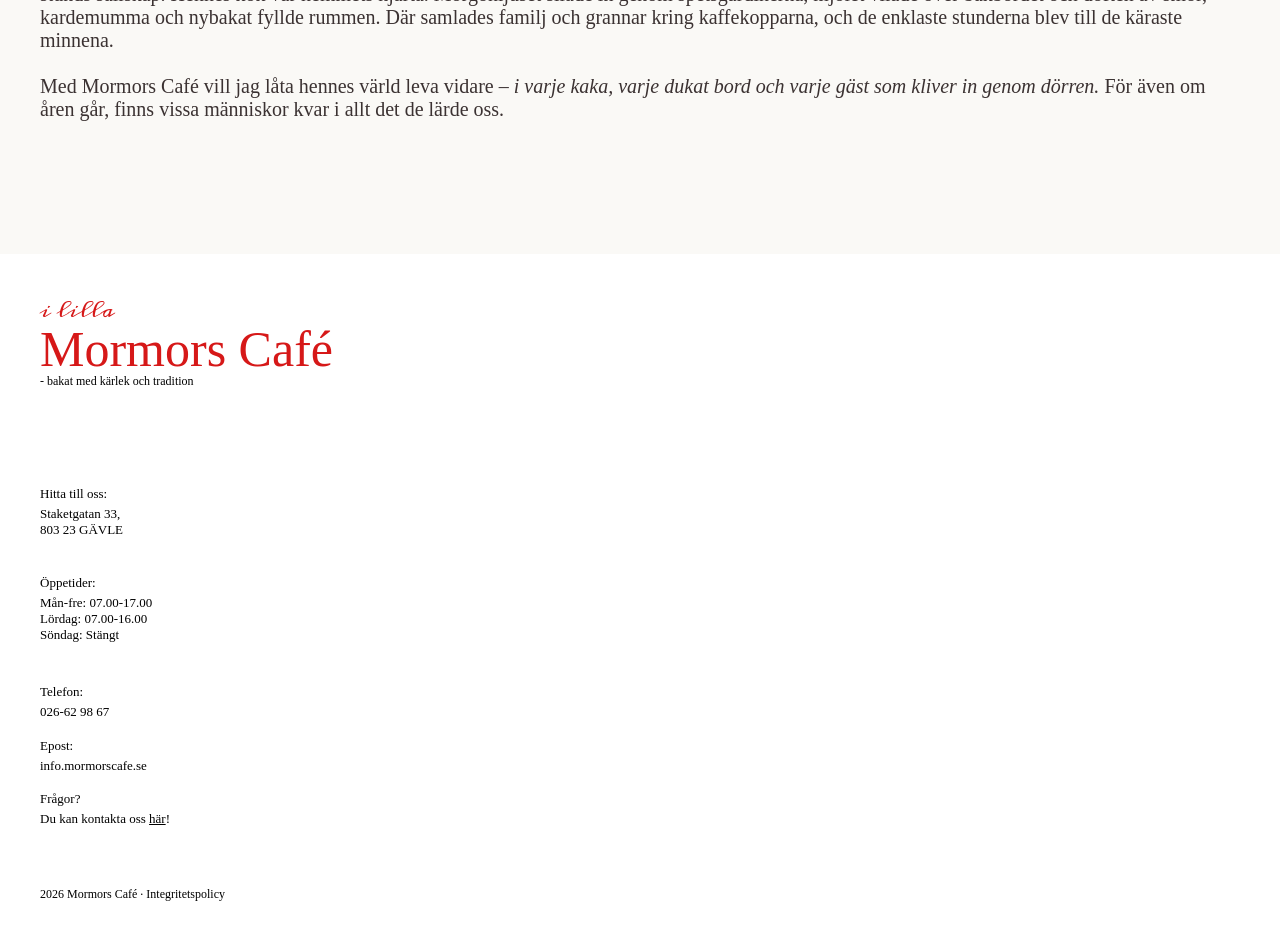
==== commit baa6f3d8: "Lade in nya bilder" ====
--- a/index.html
+++ b/index.html
@@ -10,11 +10,14 @@
     <link rel="preconnect" href="https://fonts.gstatic.com" crossorigin>
     <link href="https://fonts.googleapis.com/css2?family=Libre+Caslon+Display&display=swap" rel="stylesheet">
 
+
     <!-- Meddon Font -->
     <link href="https://fonts.googleapis.com/css2?family=Meddon&display=swap" rel="stylesheet">
 
     <!-- Baskervville SC -->
-    <link href="https://fonts.googleapis.com/css2?family=Baskervville+SC&display=swap" rel="stylesheet">
+    <link rel="preconnect" href="https://fonts.googleapis.com">
+    <link rel="preconnect" href="https://fonts.gstatic.com" crossorigin>
+    <link href="https://fonts.googleapis.com/css2?family=Baskervville+SC:wght@400..700&display=swap" rel="stylesheet">
 
     <!-- Baskerville -->
     <link href="https://fonts.googleapis.com/css2?family=Baskervville+SC&display=swap" rel="stylesheet">
@@ -31,13 +34,7 @@
 <body class="home-page">
     <section class="hero" id="hem">
 
-        <nav class="menu">
-            <ul>
-                <li><a href="index.html">HEM</a></li>
-                <li><a href="meny.html">VÅR MENY</a></li>
-                <li><a href="kontakt.html">KONTAKT</a></li>
-            </ul>
-        </nav>
+
 
         <div class="hero-content">
             <div class="logo">
@@ -46,33 +43,49 @@
             </div>
 
             <p class="hero-text">
-                ...där varma dofter sipprar ut genom den varma
-                ugnen och där rårörda lingon kokar försiktigt på
-                kokplattan. Det är något i luften, något som gömmer
-                sig i hörnen, en känsla av frid och värme.
+                ...där varma dofter sipprar ut genom ugnen, där sylten kokar försiktigt på kokplattan. Det är något i
+                luften, något som gömmer sig i hörnen, en känsla av frid och värme - något som endast kan hittas hemmas
+                hos mormor.
             </p>
-            <button class="menu-toggle">☰</button>
+            <button class="menu-toggle" aria-label="Öppna meny">
+                <span></span>
+                <span></span>
+                <span></span>
+            </button>
         </div>
     </section>
 
+    <nav class="menu">
+        <ul>
+            <li><a href="index.html">Hem</a></li>
+            <li><a href="meny.html">Vår meny</a></li>
+            <li><a href="kontakt.html">Kontakt</a></li>
+        </ul>
+    </nav>
+
     <!-- INTRO-SEKTION -->
     <section class="intro">
-        <h2>Välkommen hem till mormor</h2>
-        <p>Lorem ipsum dolor sit amet consectetur. Ornare condimentum dignissim malesuada aliquam posuere semper leo
-            amet. Euismod euismod pretium massa amet a posuere. Suspendisse id lacus viverra lacus sed feugiat
-            fringilla. Lectus bibendum congue netus diam suspendisse suspendisse magna ullamcorper quis. In id facilisis
-            sit nec ultricies consectetur amet in.</p>
+        <h2><span>VÄLKOMMEN</span><br>HEM TILL MORMOR</h2>
+        <p>Öppna dörren till en svunnen tid, där kaffepannan alltid står varm och doften av nygräddat sprider sig genom
+            köket. Här lever gamla traditioner vidare, bland porslin med historia och bakverk efterlängtade i
+            generationer.
+            <br>
+            <br>
+            Stig in, slå dig till ro och låt tiden sakta ner en stund.
+        </p>
     </section>
     <!-- INTRO-SEKTION -->
 
     <!-- CARDS-SEKTION -->
     <article class="highlights">
         <div class="card">
-            <img src="images/pannkakor.jpg" alt="Pannkakor med sylt">
+            <img src="images/pannkakor_card.jpg" alt="Pannkakor med sylt">
             <div class="card-content">
-                <h3>lunch</h3>
-                <p>Dagens lunch hittar du hos oss varje dag, från måndag till lördag, Allt från soppluncher, sallader,
-                    mackor; och på fredagar bjuder vi alltid på pannkakstårta för det små (och äldre såklart!).
+                <h3>LUNCH</h3>
+                <p><em>Dagens lunch hittar du hos oss varje dag, från måndag till lördag, Allt från soppluncher,
+                        sallader,
+                        mackor; och på fredagar bjuder vi alltid på pannkakstårta för det små (och äldre såklart!).</em>
+                    <br>
                     <br>
                     Varje dag mellan 11.00-13.00
                 </p>
@@ -81,10 +94,11 @@
         <div class="card">
             <img src="images/fikabuffe.jpg" alt="Pannkakor med sylt">
             <div class="card-content">
-                <h3>fika buffe</h3>
-                <p>Frossa i vår omtalade fika-buffé; kakor, bakelser, tårtor, bullar, kaffe, thé, jordgubbssaft, jaa,
-                    allt
-                    du kan tänka dig och lite därtill!
+                <h3>FIKA BUFFE</h3>
+                <p><em>Frossa i vår omtalade fika-buffé; kakor, bakelser, tårtor, bullar, kaffe, thé, jordgubbssaft,
+                        jaa,
+                        allt
+                        du kan tänka dig och lite därtill!</em>
                     <br>
                     <br>
                     Fredag: 13.00-16.00 <br>
@@ -95,12 +109,12 @@
         <div class="card">
             <img src="images/hembakat.jpg" alt="Pannkakor med sylt">
             <div class="card-content">
-                <h3>hembakat</h3>
+                <h3>HEMBAKAT</h3>
                 <p>Med hembakat från hjärtat bjuder vi på en smak av barndomens somrar,
                     varma kök och gamla, kära traditioner.
                     <br>
                     <br>
-                    Hos oss lever de små stunderna kvar.
+                    <em>Hos oss lever de små stunderna kvar.</em>
                 </p>
             </div>
         </div>
@@ -109,15 +123,23 @@
 
     <!-- OUR-STORY-SEKTION -->
     <section class="our-story">
+        <h2><span>PRECIS</span><br> SOM VI MINNS DET</h2>
         <div class="grandmother">
+
             <img src="images/mormor1.jpg" alt="Pannkakor med sylt">
             <img src="images/mormor2.jpg" alt="Pannkakor med sylt">
         </div>
-        <h2>precis som vi minns det</h2>
-        <p>Lorem ipsum dolor sit amet consectetur. Ornare condimentum dignissim malesuada aliquam posuere semper leo
-            amet. Euismod euismod pretium massa amet a posuere. Suspendisse id lacus viverra lacus sed feugiat
-            fringilla. Lectus bibendum congue netus diam suspendisse suspendisse magna ullamcorper quis. In id facilisis
-            sit nec ultricies consectetur amet in.
+
+        <p>Min mormor levde i en tid då brödet bakades för hand, kaffet serverades ur det finaste porslinet och dörren
+            alltid stod öppen för den som behövde en stunds sällskap. Hennes kök var hemmets hjärta. Morgonljuset silade
+            in genom spetsgardinerna, mjölet vilade över bakbordet och doften av smör, kardemumma och nybakat fyllde
+            rummen. Där samlades familj och grannar kring kaffekopparna, och de enklaste stunderna blev till de käraste
+            minnena.
+            <br>
+            <br>
+            Med Mormors Café vill jag låta hennes värld leva vidare – <em>i varje kaka, varje dukat bord och varje gäst
+                som
+                kliver in genom dörren.</em> För även om åren går, finns vissa människor kvar i allt det de lärde oss.
         </p>
     </section>
     <!-- OUR-STORY-SEKTION -->
@@ -142,15 +164,26 @@
                     Söndag: Stängt
                 </p>
             </div>
-            <div class="company-info">
-                <h4>Kontakta oss: </h4>
+            <div class="company-adress">
+                <h4>Hitta till oss: </h4>
                 <p>Staketgatan 33,
                     <br>
-                    80323 GÄVLE
-                    <br>
-                    Tel: 070-2244495
+                    803 23
+                    GÄVLE
+
                 </p>
             </div>
+            <div class="company-contact">
+                <h4>Telefon:</h4>
+                <p>026-62 98 67</p>
+
+                <h4>Epost:</h4>
+                <p>info.mormorscafe.se</p>
+
+                <h4>Frågor?</h4>
+                <p>Du kan kontakta oss <a href="kontakt.html" target="_blank">här</a>!</p>
+            </div>
+            <div class="copyright">2026 Mormors Café · Integritetspolicy</div>
         </div>
     </footer>
     <!-- FOOTER -->
--- a/css/styles.css
+++ b/css/styles.css
@@ -17,8 +17,8 @@
     position: relative;
 }
 
-.hero#meny {
-    background-image: url("../images/kavel.jpg");
+.hero#menu {
+    background-image: url("../images/pannkakor_header.jpg");
 }
 
 .hero::before {
@@ -32,7 +32,7 @@
 .hero-content {
     position: relative;
     max-width: 550px;
-    color: #EEEADF;
+    color: #F5F2EA;
 
 }
 
@@ -46,32 +46,49 @@
     font-style: normal;
     margin: 0;
     line-height: 1;
+
 }
 
 .logo h1 {
+
+    font-family: 'Libre Caslon Display', serif;
+    font-size: 35px;
+    font-weight: 400;
+    font-style: normal;
     line-height: 1;
-    font-family: 'Libre Caslon Display', serif;
-    font-size: 50px;
-    font-weight: 300;
+
     margin: 0 0 15px;
 }
 
 .hero-text {
-    font-family: 'Baskerville', serif;
-    font-weight: 200;
-    line-height: 2;
-    font-size: 11px;
-    margin: 0 50px 20px 0;
-
-}
-
-
-
-/* MENYKNAPP HEM */
+    font-family: 'Old Standard TT', serif;
+    font-size: 12px;
+    font-style: normal;
+
+    margin: 0 110px 20px 0;
+}
+
+.menu-toggle {
+    width: 20px;
+    border: none;
+    background: none;
+    padding: 0;
+}
+
+.menu-toggle span {
+    display: block;
+    height: 1px;
+    width: 100%;
+    background: #EEEADF;
+    margin: 3px 0;
+}
+
+/* HEMSIDA HAMBURGARMENY */
 .home-page .menu {
     display: none;
     width: 100%;
-    padding: 20px;
+    padding: 20px 20px 10px;
+    background-color: #EEEADF;
 }
 
 .home-page .menu.open {
@@ -83,135 +100,83 @@
     background-color: transparent;
     color: #EEEADF;
     border: 0;
-    font-size: 20px;
+
     padding-left: 0;
 }
 
 .home-page .menu ul {
-    list-style: none;
     margin: 0;
     padding: 0;
+
+    list-style: none;
+}
+
+.home-page .menu li {
+    margin-bottom: 12px;
 }
 
 .home-page .menu a {
-    color: rgb(0, 0, 0);
+    font-family: 'Baskervville SC', serif;
+    font-size: 16px;
     text-decoration: none;
-    font-family: 'Baskerville', serif;
-    font-weight: 200;
-    font-size: 13px;
-}
-
-
-/* MENYKNAPP MENY */
-.menu-page .menu {
-    display: none;
-    width: 100%;
-    padding: 20px;
-}
-
-.menu-page .menu.open {
-    display: block;
-}
-
-.menu-page .menu-toggle {
-    cursor: pointer;
-    background-color: transparent;
-    color: #EEEADF;
-    border: 0;
-    font-size: 20px;
-    padding-left: 0;
-}
-
-.menu-page .menu ul {
-    list-style: none;
-    margin: 0;
-    padding: 0;
-}
-
-.menu-page .menu a {
-    color: rgb(0, 0, 0);
-    text-decoration: none;
-    font-family: 'Baskerville', serif;
-    font-weight: 200;
-    font-size: 13px;
-}
-
-/* NAVIGATION PÅ MENYSIDAN */
-.menu-page .menu-toggle {
-    display: none;
-}
-
-.menu-page .menu {
-    display: block;
-    position: absolute;
-    top: 25px;
-    left: 5%;
-    width: auto;
-    padding: 0;
-    z-index: 2;
-}
-
-.menu-page .menu ul {
-    display: flex;
-    gap: 50px;
-    margin: 0;
-    padding: 20px 0 0 0;
-    list-style: none;
-}
-
-.menu-page .menu a {
-    color: #EEEADF;
-    text-decoration: none;
-    font-family: 'Baskerville', serif;
-    font-weight: 200;
-    font-size: 20px;
-}
+    color: #3B3232;
+}
+
 
 /* INTRO-SEKTION */
 .intro {
     text-align: center;
-    padding: 5px 40px;
+    padding: 0 0 25px;
     margin-bottom: 20px;
+    background-color: #FAF9F6;
 }
 
 .intro h2 {
+    font-family: 'Baskervville SC', serif;
+    font-size: 20px;
+    font-weight: 700;
+
+    color: #B61313;
+
     padding-top: 25px;
     padding-bottom: 0px;
-    font-family: 'Baskervville SC', serif;
-    font-size: 26px;
-    font-weight: 400;
-    color: #D61818;
     margin-bottom: 7px;
 }
 
+.intro h2 span {
+    font-size: 16px;
+    font-weight: 500;
+}
+
 .intro p {
-
-    font-size: 14px;
-    font-family: 'Baskerville', serif;
-    font-weight: 200;
+    font-size: 16px;
+    font-family: 'Old Standard TT', serif;
+    color: #3B3232;
+    padding: 5%;
 }
 
 /* TJÄNSTER-SEKTION */
 .hightlights {
-    margin-top: 45px
+    margin-top: 45px;
 }
 
 .card {
     display: flex;
     flex-direction: column;
     align-items: center;
-    width: 80%;
+
+    width: 90%;
     margin: 45px auto;
-    background-color: #ffffff;
+
+    background-color: #FAF9F6;
 }
 
 .card img {
     display: block;
+    object-fit: cover;
+
     width: 100%;
-    height: 270px;
-    object-fit: cover;
-
-
+    height: 350px;
 }
 
 .card-content {
@@ -219,28 +184,34 @@
 }
 
 .card h3 {
+    font-family: 'Baskervville SC', serif;
+    font-size: 16px;
+    font-weight: 600;
+    color: #B61313;
+
     text-align: center;
-    font-family: 'Baskervville SC', serif;
+
+    margin-bottom: 0px;
+}
+
+.card p {
+
+    font-family: 'Old Standard TT', serif;
+    font-size: 15px;
     font-weight: 200;
-    font-size: 20px;
-    color: #D61818;
-    margin-bottom: 0px;
-}
-
-.card p {
+
     text-align: center;
-    font-family: 'Baskerville', serif;
-    font-weight: 200;
+    color: #3B3232;
     margin-top: 5px;
-    font-size: 14px;
     padding-top: 15px;
-
 }
 
 /* BAKGRUND-SEKTION */
 .our-story {
-    padding: 20px 60px 8%;
-    text-align: center;
+    padding: 20px 20px 8%;
+    text-align: left;
+    background-color: #FAF9F6;
+
 }
 
 .grandmother {
@@ -248,7 +219,7 @@
     justify-content: center;
     gap: 25px;
     max-width: 1200px;
-    margin: 0 0 35px;
+    margin: 0 10px 35px;
 }
 
 .grandmother img {
@@ -257,90 +228,26 @@
 }
 
 .our-story h2 {
-
-
     font-family: 'Baskervville SC', serif;
-    font-size: 25px;
-    font-weight: 400;
-    color: #D61818;
-    margin-bottom: 0;
+    font-size: 20px;
+    font-weight: 700;
+    color: #B61313;
+    margin-bottom: 10px;
+}
+
+.our-story h2 span {
+    font-weight: 500;
 }
 
 .our-story p {
-    font-family: 'Baskerville', serif;
+    font-family: 'Old Standard TT', serif;
     font-size: 14px;
-
-
-}
-
-/* FOOTER */
-.footer-logo {
-    display: flex;
-    flex-direction: column;
-    align-items: center;
-    padding: 80px 15px 20px;
-}
-
-.footer-logo-main {
-    position: relative;
-}
-
-.footer-logo p {
-    font-family: 'Meddon', cursive;
-    font-size: 10px;
-    margin: 0;
-    color: #d61818;
-    position: absolute;
-    top: -13px;
-    left: 0;
-}
-
-.footer-logo h1 {
-    font-family: 'Libre Caslon Display', serif;
-    font-size: 30px;
-    font-weight: 300;
-    color: #d61818;
-    line-height: 1;
-    margin: 0;
-}
-
-.footer-logo span {
-    font-family: 'Baskerville', serif;
-    font-size: 11px;
-    margin-top: 5px;
-
-}
-
-footer {
-    background-color: #ffffff;
-}
-
-.footer-info {
-    display: flex;
-    align-items: center;
-    justify-content: center;
-    padding: 35px 0 40px;
-    gap: 20vw;
-
-
-}
-
-.footer-info h4 {
-    font-family: 'Montserrat', serif;
-    font-size: 10px;
-    font-weight: 500;
-    margin-bottom: 0px;
-
-
-}
-
-.footer-info p {
-    font-family: 'Montserrat', serif;
-    font-size: 10px;
-    margin-top: 4px;
-
-}
-
+    text-align: left;
+    color: #3B3232;
+    ;
+
+
+}
 
 
 
@@ -349,23 +256,26 @@
 /* KONTAKTSIDA */
 
 
-/* HEADER & LOGOTYP */
+
+
+
+
+/* header & logotyp */
 .contact-header {
     display: flex;
     align-items: center;
     justify-content: flex-start;
+
+    background-color: #FAF9F6;
+
+    padding: 20px;
     gap: 24px;
-    padding: 20px;
-    background-color: white;
-
 }
 
 .contact-header-logo {
     display: flex;
     flex-direction: column;
 }
-
-
 
 .contact-header-logo h1 {
     font-family: 'Libre Caslon Display', serif;
@@ -373,7 +283,7 @@
     font-weight: 300;
     margin: 0;
     line-height: 1;
-    color: #d61818;
+    color: #B61313;
 }
 
 .contact-header-logo p {
@@ -384,12 +294,29 @@
     margin: 0;
     line-height: 1;
     margin-bottom: 0;
-    color: #d61818;
+    color: #B61313;
 }
 
 
 
 /* MENYKNAPP KONTAKT */
+
+.contact-page .menu-toggle {
+    width: 20px;
+    border: none;
+    background: none;
+    padding: 0;
+}
+
+.contact-page .menu-toggle span {
+    display: block;
+    height: 1px;
+    width: 100%;
+    background: #B61313;
+    ;
+    margin: 3px 0;
+}
+
 .contact-page .menu {
     display: none;
     width: 100%;
@@ -402,11 +329,10 @@
 .contact-page .menu-toggle {
     cursor: pointer;
     background-color: transparent;
-    color: #d61818;
+    color: #B61313;
     border: 0;
     font-size: 22px;
-    padding-left: 20px;
-    padding-top: 10px;
+    padding-top: 0 20px;
 }
 
 .contact-page .menu ul {
@@ -416,7 +342,7 @@
 }
 
 .contact-page .menu a {
-    color: #aa6666;
+    color: #3B3232;
     text-decoration: none;
     font-family: 'Old Standard TT', serif;
     font-style: normal;
@@ -433,18 +359,19 @@
 
 .contact-form h2 {
     font-family: 'Baskervville SC', serif;
-    font-weight: 200;
-    font-size: 26px;
-    color: #D61818;
+    font-weight: 600;
+    font-size: 17px;
+    color: #B61313;
     margin: 0 0 8px;
     line-height: 1.2
 }
 
 .contact-form p {
     font-family: 'Old Standard TT', serif;
-    font-style: normal;
-    font-size: 14px;
-    margin: 0 0 24px;
+
+    color: #3B3232;
+    font-size: 13px;
+    margin: 5px 0 24px;
     line-height: 1.5px;
 }
 
@@ -458,8 +385,9 @@
 
 .contact-form label {
     font-family: 'Old Standard TT', serif;
+    color: #3B3232;
     font-style: normal;
-    font-size: 14px;
+    font-size: 12px;
     margin-top: 12px;
 }
 
@@ -469,7 +397,8 @@
     max-width: 500px;
     box-sizing: border-box;
     border: none;
-    border-bottom: 1px solid black;
+    border-bottom: 1px solid #3B3232;
+    ;
     border-radius: 0;
     background-color: transparent;
     padding: 10px 0;
@@ -484,7 +413,7 @@
     font-family: 'Old Standard TT', serif;
     display: block;
     background-color: white;
-    border: 1px solid black;
+    border: 1px solid #3B3232;
     border-radius: 3px;
     width: auto;
     margin: 5px 0;
@@ -493,10 +422,48 @@
 }
 
 
-
-
 /* MENYSIDA */
 /* MENYSIDA */
+
+/* hamburgarmeny */
+.menu-page .menu-toggle {
+    display: block;
+    border: 0;
+    cursor: pointer;
+    background-color: transparent;
+    color: #EEEADF;
+    font-size: 20px;
+    padding-left: 0;
+}
+
+.menu-page .menu {
+    display: none;
+    position: static;
+    width: 100%;
+    padding: 15px 5%;
+    box-sizing: border-box;
+}
+
+.menu-page .menu.open {
+    display: block;
+}
+
+.menu-page .menu ul {
+    list-style: none;
+    display: flex;
+    justify-content: left;
+    gap: 40px;
+    margin: 0;
+    padding: 10px 2px 0;
+}
+
+.menu-page .menu a {
+    color: #8c8383;
+    text-decoration: none;
+    font-family: 'Old Standard TT', serif;
+    font-size: 14px;
+}
+
 
 .lunch {
     padding: 60px 5%;
@@ -526,31 +493,36 @@
 .lunch-content {
     flex: 1;
     max-width: 500px;
-    padding: 30px 20px;
+    padding: 40px 20px;
     background-color: #FFFFFF;
     border-radius: 8px;
 }
 
 .lunch-content h3 {
-    font-family: 'Baskerville', serif;
-    font-weight: 500;
-    font-size: 20px;
+    font-family: 'Old Standard TT', serif;
+    font-weight: 600;
+    font-size: 23px;
     color: #bb1616;
     margin-top: 0;
 }
 
 #lunch-info {
-    font-size: 13px;
+    font-size: 15px;
+    margin-top: 0;
+
 }
 
 #lunch-price {
-    font-size: 13px;
+    font-size: 15px;
     font-style: italic;
+    padding-top: 15px;
 }
 
 .lunch-content p {
+    margin-bottom: 0;
     margin-top: 0;
     font-family: "Old Standard TT", serif;
+    font-size: 18px;
     color: #8c8383;
     font-weight: 200;
 }
@@ -560,7 +532,7 @@
     width: 45px;
     height: 45px;
     border: none;
-    color: #fefcfc;
+    color: #cc7a7a;
     background-color: transparent;
     font-size: 25px;
     cursor: pointer;
@@ -574,30 +546,48 @@
     padding: 60px 30px;
     background-color: #ffffff;
     border-bottom: 1px solid #b9b7a4;
-
 }
 
 /* Huvudrubrik */
 .food-menu>h2 {
     font-family: 'Baskervville SC', serif;
+    font-weight: 800;
     text-align: center;
     color: #bb1616;
-    font-size: 2.5rem;
+    font-size: 16px;
     margin-bottom: 10px;
+}
+
+.food-menu span {
+    font-weight: 500;
+    font-size: 16px;
 }
 
 /* Introduktionstext */
 .menu-intro {
     font-family: "Old Standard TT", serif;
+    font-size: 10px;
     font-style: italic;
     text-align: center;
     color: #8c8383;
     margin-bottom: 70px;
-    margin-left: 130px;
-    margin-right: 130px;
-}
-
-/* Varje kategori */
+
+}
+
+/* GRID FÖR MENYKATEGORIER */
+.menu-categories {
+    display: grid;
+    grid-template-columns: 1fr;
+    gap: 20px;
+}
+
+.menu-category {
+    min-width: 0;
+    margin-bottom: 0;
+    background-color: #f5f3ee;
+    padding: 5px 20px;
+}
+
 .menu-category {
     margin-bottom: 25px;
     background-color: #f5f3ee;
@@ -606,11 +596,12 @@
 
 /* Rubrik för kategorin */
 .menu-category h3 {
-    font-family: "Baskervville SC", serif;
+    font-family: "Old Standard TT", serif;
+    font-size: 20px;
+    font-weight: 600;
     font-style: normal;
     color: #5b4949;
-    font-weight: 600;
-    font-size: 1.7rem;
+
     margin-bottom: 20px;
     padding-bottom: 8px;
     border-bottom: 1px solid #b9b7a4;
@@ -652,6 +643,103 @@
 }
 
 
+/* FOOTER */
+/* FOOTER */
+
+
+.footer-logo {
+    display: flex;
+    flex-direction: column;
+    align-items: left;
+    padding: 50px 0 50px;
+}
+
+.footer-logo-main {
+    position: relative;
+}
+
+.footer-logo p {
+    font-family: 'Meddon', cursive;
+    font-size: 11px;
+    color: #d61818;
+
+
+    position: absolute;
+    top: -20px;
+    left: 0;
+
+    margin: 0;
+}
+
+.footer-logo h1 {
+    font-family: 'Old Standard TT', serif;
+    font-size: 37px;
+    font-weight: 300;
+    color: #d61818;
+    line-height: 1;
+    margin: 0;
+}
+
+.footer-logo span {
+    font-family: 'Old Standard TT', serif;
+    font-size: 12px;
+
+
+}
+
+footer {
+    background-color: #ffffff;
+    margin-bottom: 0;
+    padding-bottom: 0;
+    padding: 20px 20px 20px;
+}
+
+.footer-info {
+    display: flex;
+    flex-direction: column;
+    align-items: left;
+    justify-content: left;
+
+}
+
+.footer-info h4 {
+    font-family: 'Montserrat', serif;
+    font-size: 12px;
+    font-weight: 500;
+    margin-bottom: 0px;
+
+
+}
+
+.footer-info p {
+    font-family: 'Montserrat', serif;
+    font-size: 12px;
+
+    margin-top: 4px;
+
+}
+
+.footer-info .copyright {
+    font-family: 'Old Standard TT', serif;
+    font-size: 9px;
+    font-weight: normal;
+
+    margin-top: 10px;
+}
+
+.footer-info .company-contact {
+    font-family: 'Montserrat', serif;
+    font-size: 12px;
+
+    margin-top: 4px;
+}
+
+.footer-info .company-contact a {
+    color: black;
+}
+
+
+
 
 
 #errorlist {
@@ -683,7 +771,7 @@
     }
 
     .logo p {
-        font-size: 20px;
+        font-size: 30px;
     }
 
     .hero-text {
@@ -695,7 +783,9 @@
         display: none;
     }
 
+
     .home-page .menu {
+        background-color: transparent;
         display: block;
         position: absolute;
         top: 25px;
@@ -706,6 +796,7 @@
     }
 
     .home-page .menu ul {
+
         display: flex;
         gap: 50px;
         margin: 0;
@@ -714,6 +805,7 @@
     }
 
     .home-page .menu a {
+        background-color: transparent;
         color: #EEEADF;
         text-decoration: none;
         font-family: 'Baskerville', serif;
@@ -722,16 +814,19 @@
     }
 
     /* INTRO-SEKTION */
-    .intro {
-        margin: 30px 100px 60px;
-    }
+
 
     .intro h2 {
-        font-size: 38px;
+        font-size: 36px;
+    }
+
+    .intro h2 span {
+        font-size: 33px;
     }
 
     .intro p {
-        font-size: 17px;
+        font-size: 16px;
+        padding: 0 15% 0;
     }
 
 
@@ -788,9 +883,9 @@
     }
 
     .our-story p {
-        padding-top: 10px;
+        padding: 10px 20px;
         font-size: 20px;
-        margin: 0 100px 0;
+
     }
 
     /* FOOTER */
@@ -853,6 +948,7 @@
 
     .contact-page .menu ul a {
         font-size: 15px;
+        color: #3B3232;
     }
 
     .contact-page .menu a {
@@ -895,5 +991,122 @@
         align-self: center;
     }
 
-
+    .menu-categories {
+        grid-template-columns: 1fr 1fr;
+        gap: 25px;
+    }
+
+    .menu-category:last-child {
+        grid-column: 1 / 3;
+    }
+
+
+    /* NAVIGERING MENY */
+
+    .menu-page .menu-toggle {
+        display: none;
+    }
+
+    .menu-page .menu {
+        display: block;
+        position: absolute;
+        top: 25px;
+        left: 5%;
+        width: auto;
+        padding: 0;
+        background: transparent;
+    }
+
+    .menu-page .menu ul {
+        background-color: transparent;
+        flex-direction: row;
+        gap: 50px;
+        padding-top: 20px;
+    }
+
+    .menu-page .menu a {
+        color: #EEEADF;
+        font-size: 20px;
+    }
+
+
+
+
+    /* FOOTER */
+    .footer-logo {
+        align-items: left;
+        padding: 50px 20px;
+
+    }
+
+    .footer-logo h1 {
+        font-size: 50px;
+    }
+
+    .footer-logo p {
+        font-size: 20px;
+        top: -35px;
+
+    }
+
+    .footer-info {
+        display: grid;
+        grid-template-columns: 1fr;
+        grid-template-rows: auto auto auto;
+        row-gap: 20px;
+        padding: 30px 20px;
+        justify-content: start;
+        text-align: left;
+    }
+
+    .footer-info .company-adress {
+        grid-column: 1;
+        grid-row: 1;
+        justify-self: start;
+        text-align: left;
+    }
+
+    .footer-info .company-hours {
+        grid-column: 2;
+        grid-row: 1;
+        justify-self: start;
+        align-items: left;
+    }
+
+    .footer-info .company-contact {
+        grid-column: 1;
+        grid-row: 3;
+        display: flex;
+        flex-direction: column;
+        align-items: flex-start;
+        text-align: left;
+
+    }
+
+    .footer-info .company-contact p,
+    .footer-info .company-contact h4 {
+        text-align: left;
+    }
+
+    .company-contact a {
+        white-space: nowrap;
+    }
+
+    .footer-info h4 {
+        font-size: 13px;
+        text-align: left;
+
+        margin-bottom: 0;
+    }
+
+    .footer-info p {
+        margin-bottom: 0;
+        font-size: 13px;
+        text-align: left;
+    }
+
+    .footer-info .copyright {
+        margin-top: 40px;
+        font-size: 12px;
+    }
 }
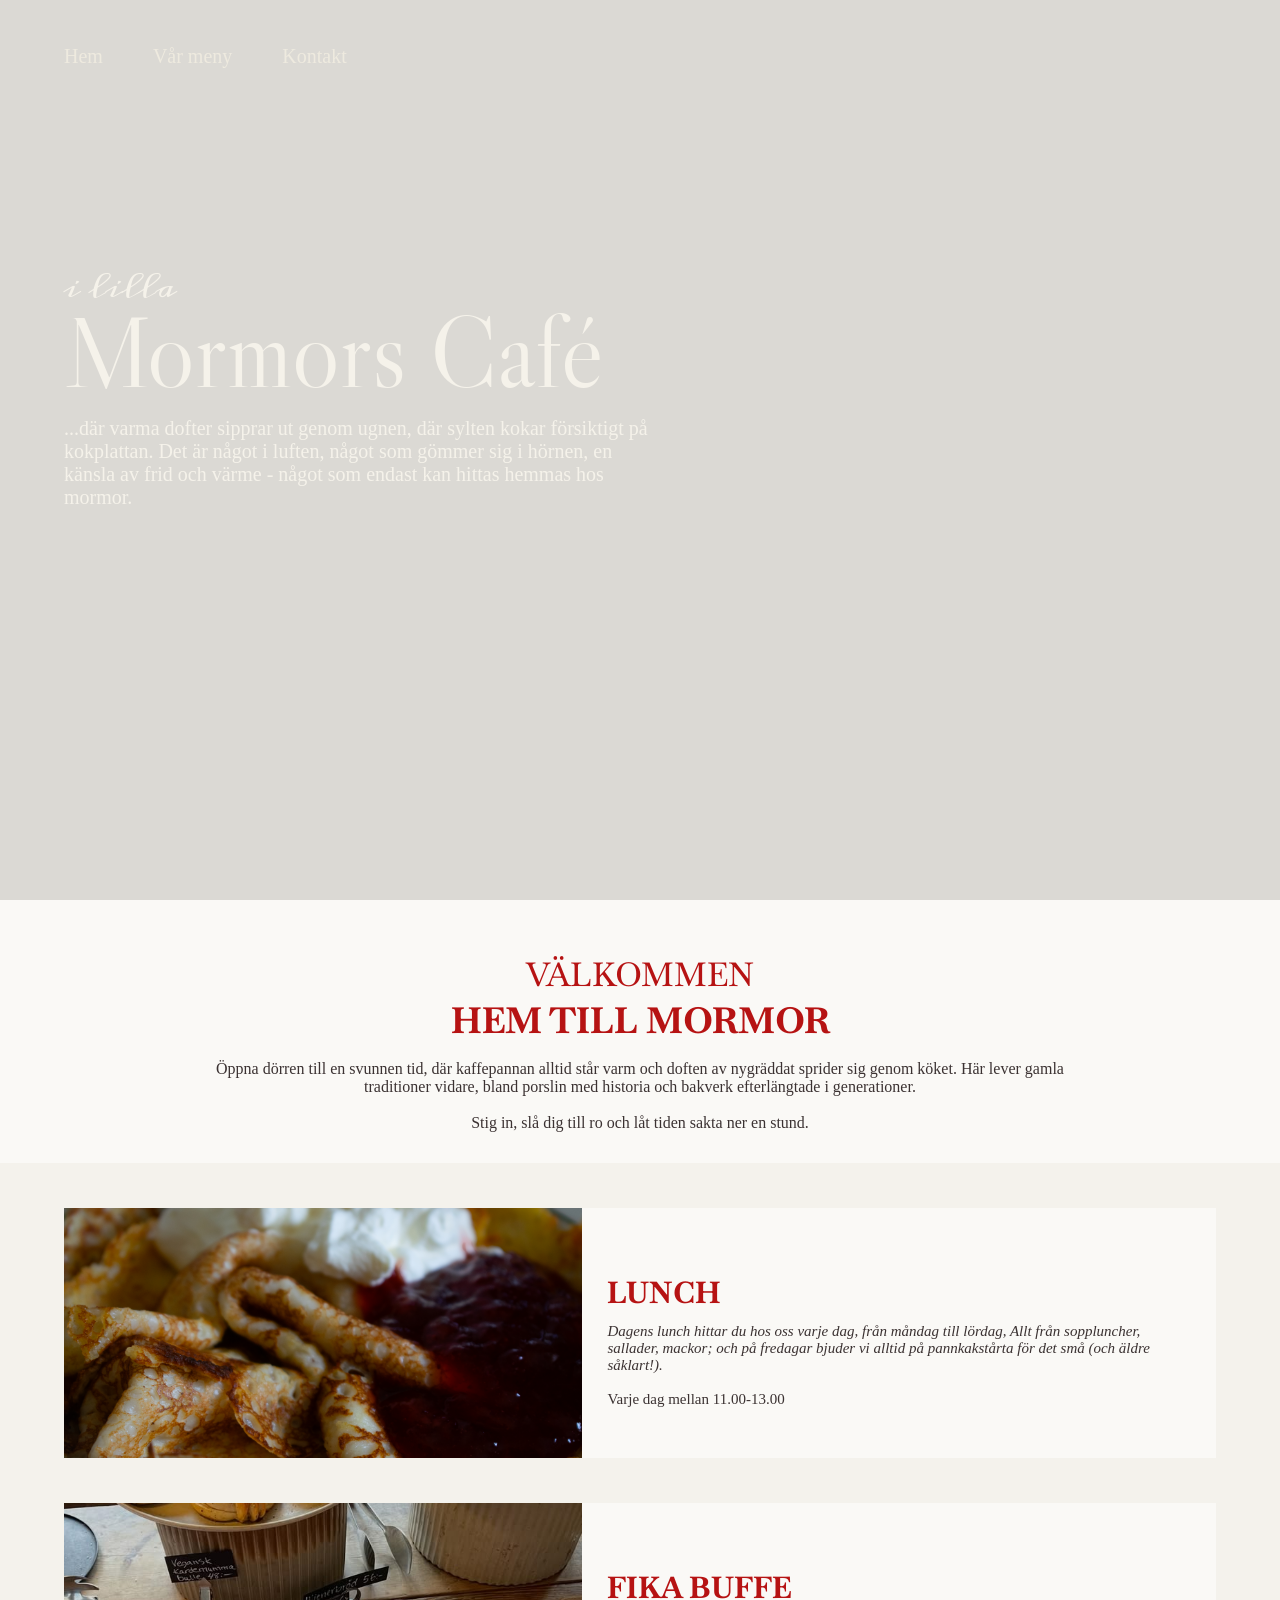
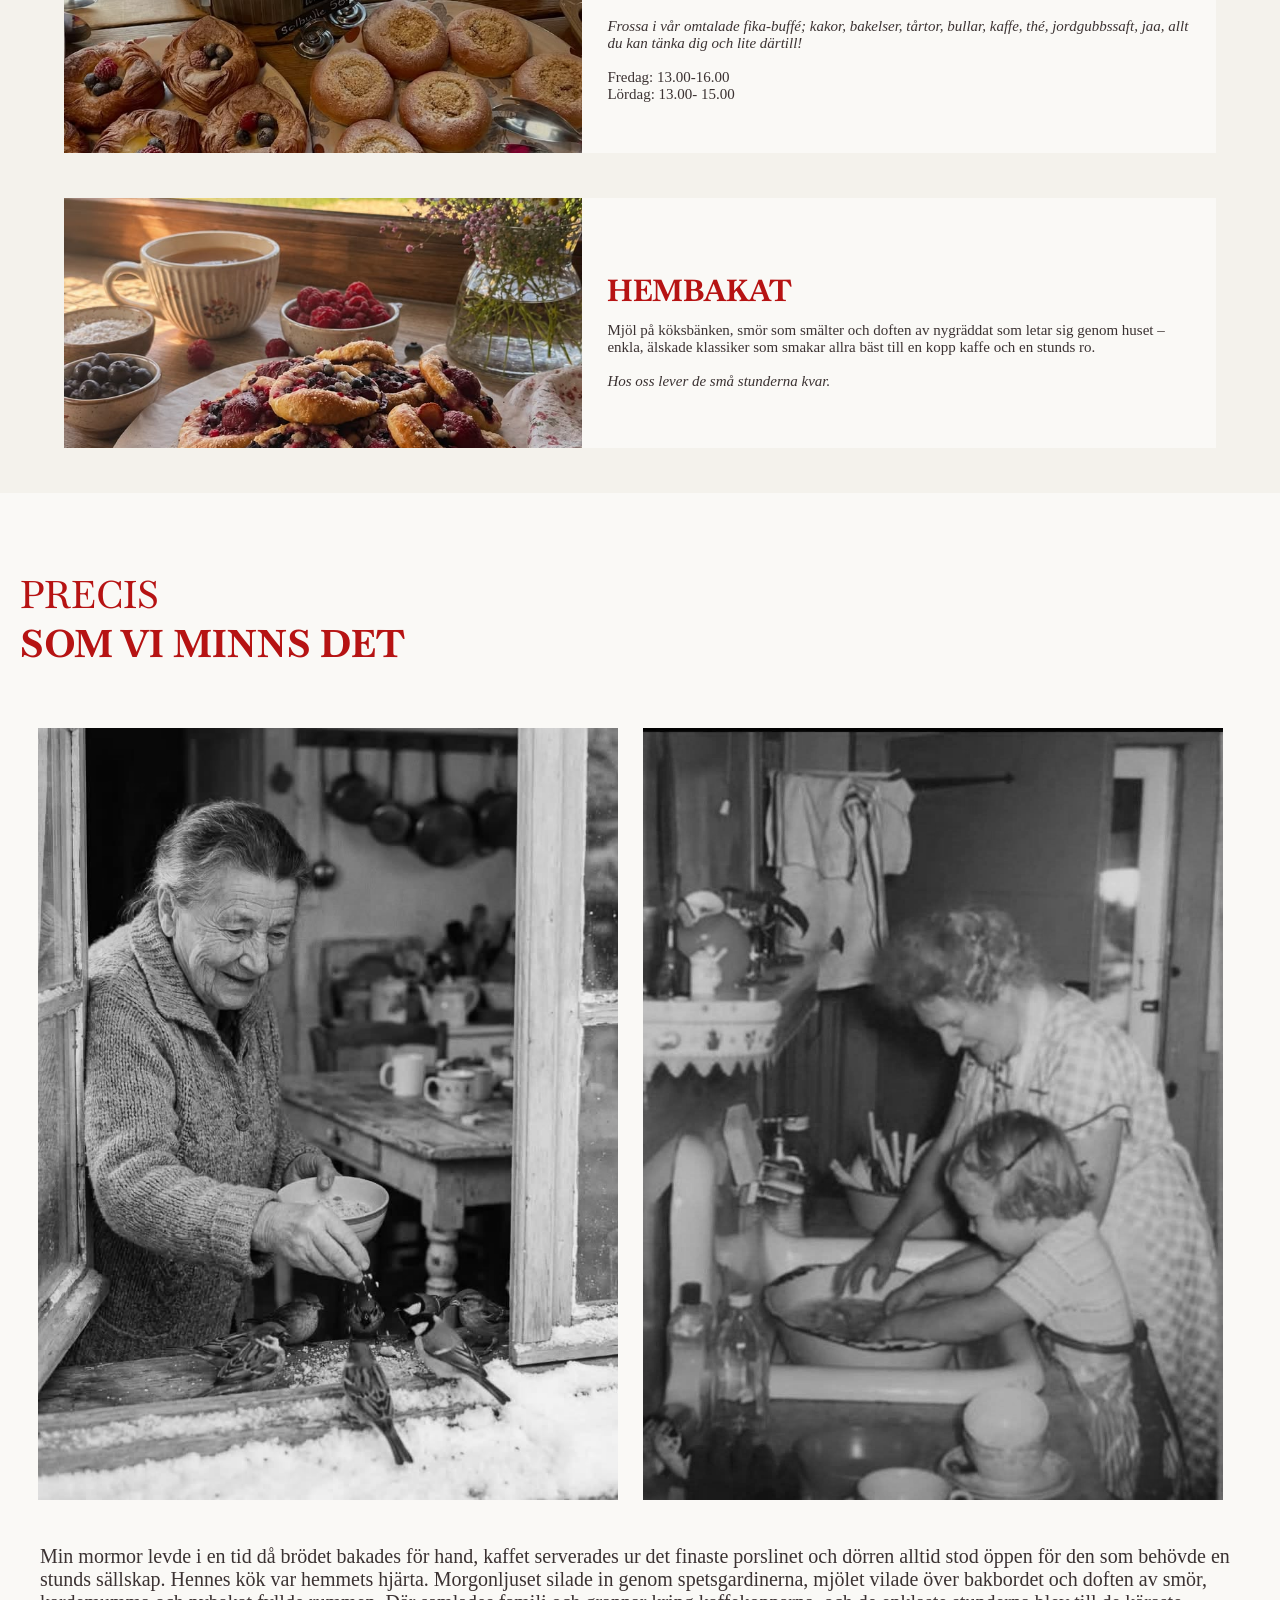
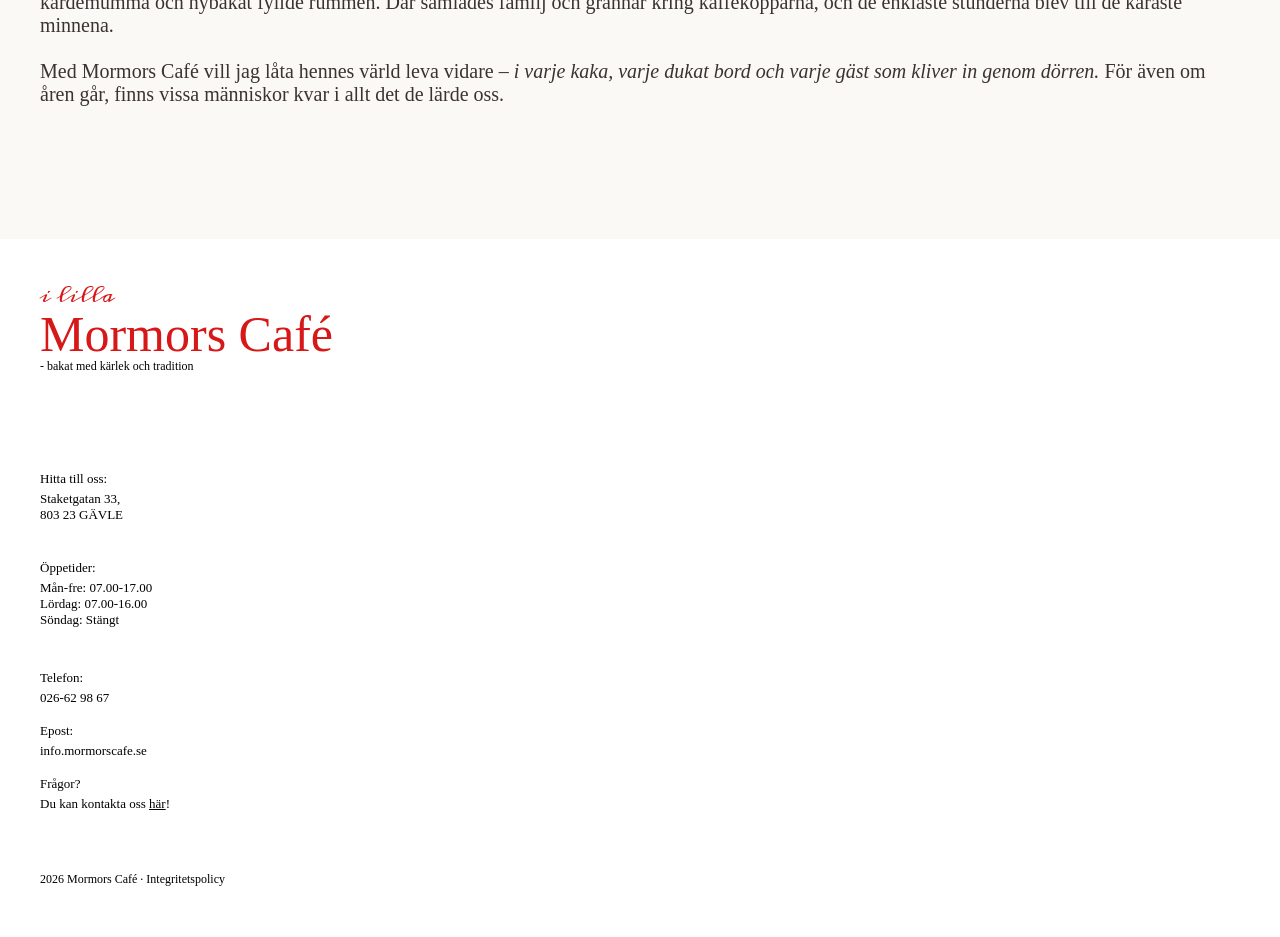
==== commit 5421a0d5: "Ändrade storlek på typsnitt på startsidans .card" ====
--- a/index.html
+++ b/index.html
@@ -110,8 +110,7 @@
             <img src="images/hembakat.jpg" alt="Pannkakor med sylt">
             <div class="card-content">
                 <h3>HEMBAKAT</h3>
-                <p>Med hembakat från hjärtat bjuder vi på en smak av barndomens somrar,
-                    varma kök och gamla, kära traditioner.
+                <p>Mjöl på köksbänken, smör som smälter och doften av nygräddat som letar sig genom huset – enkla, älskade klassiker som smakar allra bäst till en kopp kaffe och en stunds ro.
                     <br>
                     <br>
                     <em>Hos oss lever de små stunderna kvar.</em>
--- a/css/styles.css
+++ b/css/styles.css
@@ -126,7 +126,7 @@
 /* INTRO-SEKTION */
 .intro {
     text-align: center;
-    padding: 0 0 25px;
+    padding: 0 0 15px;
     margin-bottom: 20px;
     background-color: #FAF9F6;
 }
@@ -138,9 +138,8 @@
 
     color: #B61313;
 
-    padding-top: 25px;
-    padding-bottom: 0px;
-    margin-bottom: 7px;
+    padding: 50px 0 0;
+    margin: 0;
 }
 
 .intro h2 span {
@@ -149,10 +148,10 @@
 }
 
 .intro p {
-    font-size: 16px;
+    font-size: 14px;
     font-family: 'Old Standard TT', serif;
     color: #3B3232;
-    padding: 5%;
+    padding: 0 5%;
 }
 
 /* TJÄNSTER-SEKTION */
@@ -186,7 +185,7 @@
 .card h3 {
     font-family: 'Baskervville SC', serif;
     font-size: 16px;
-    font-weight: 600;
+    font-weight: 700;
     color: #B61313;
 
     text-align: center;
@@ -197,13 +196,13 @@
 .card p {
 
     font-family: 'Old Standard TT', serif;
-    font-size: 15px;
+    font-size: 14px;
     font-weight: 200;
 
     text-align: center;
     color: #3B3232;
-    margin-top: 5px;
-    padding-top: 15px;
+    margin-top: 0;
+    padding-top: 2%;
 }
 
 /* BAKGRUND-SEKTION */
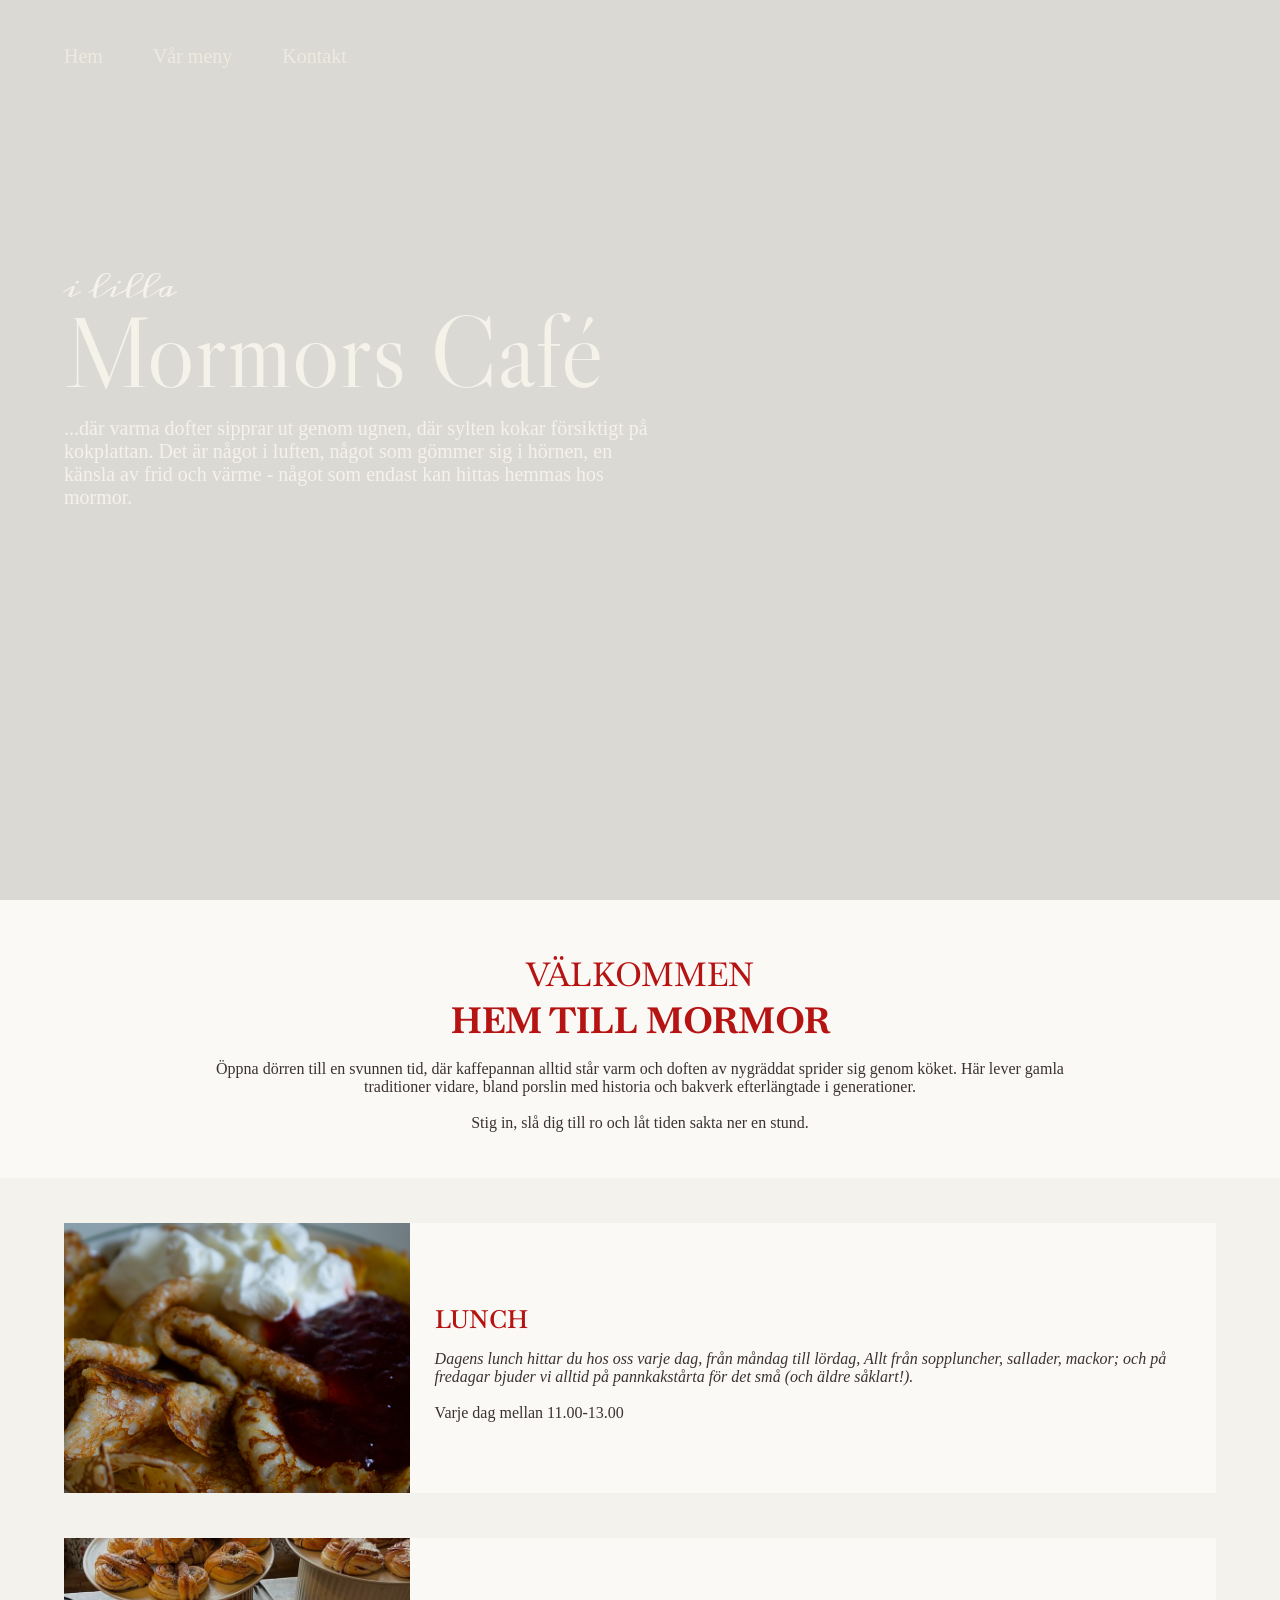
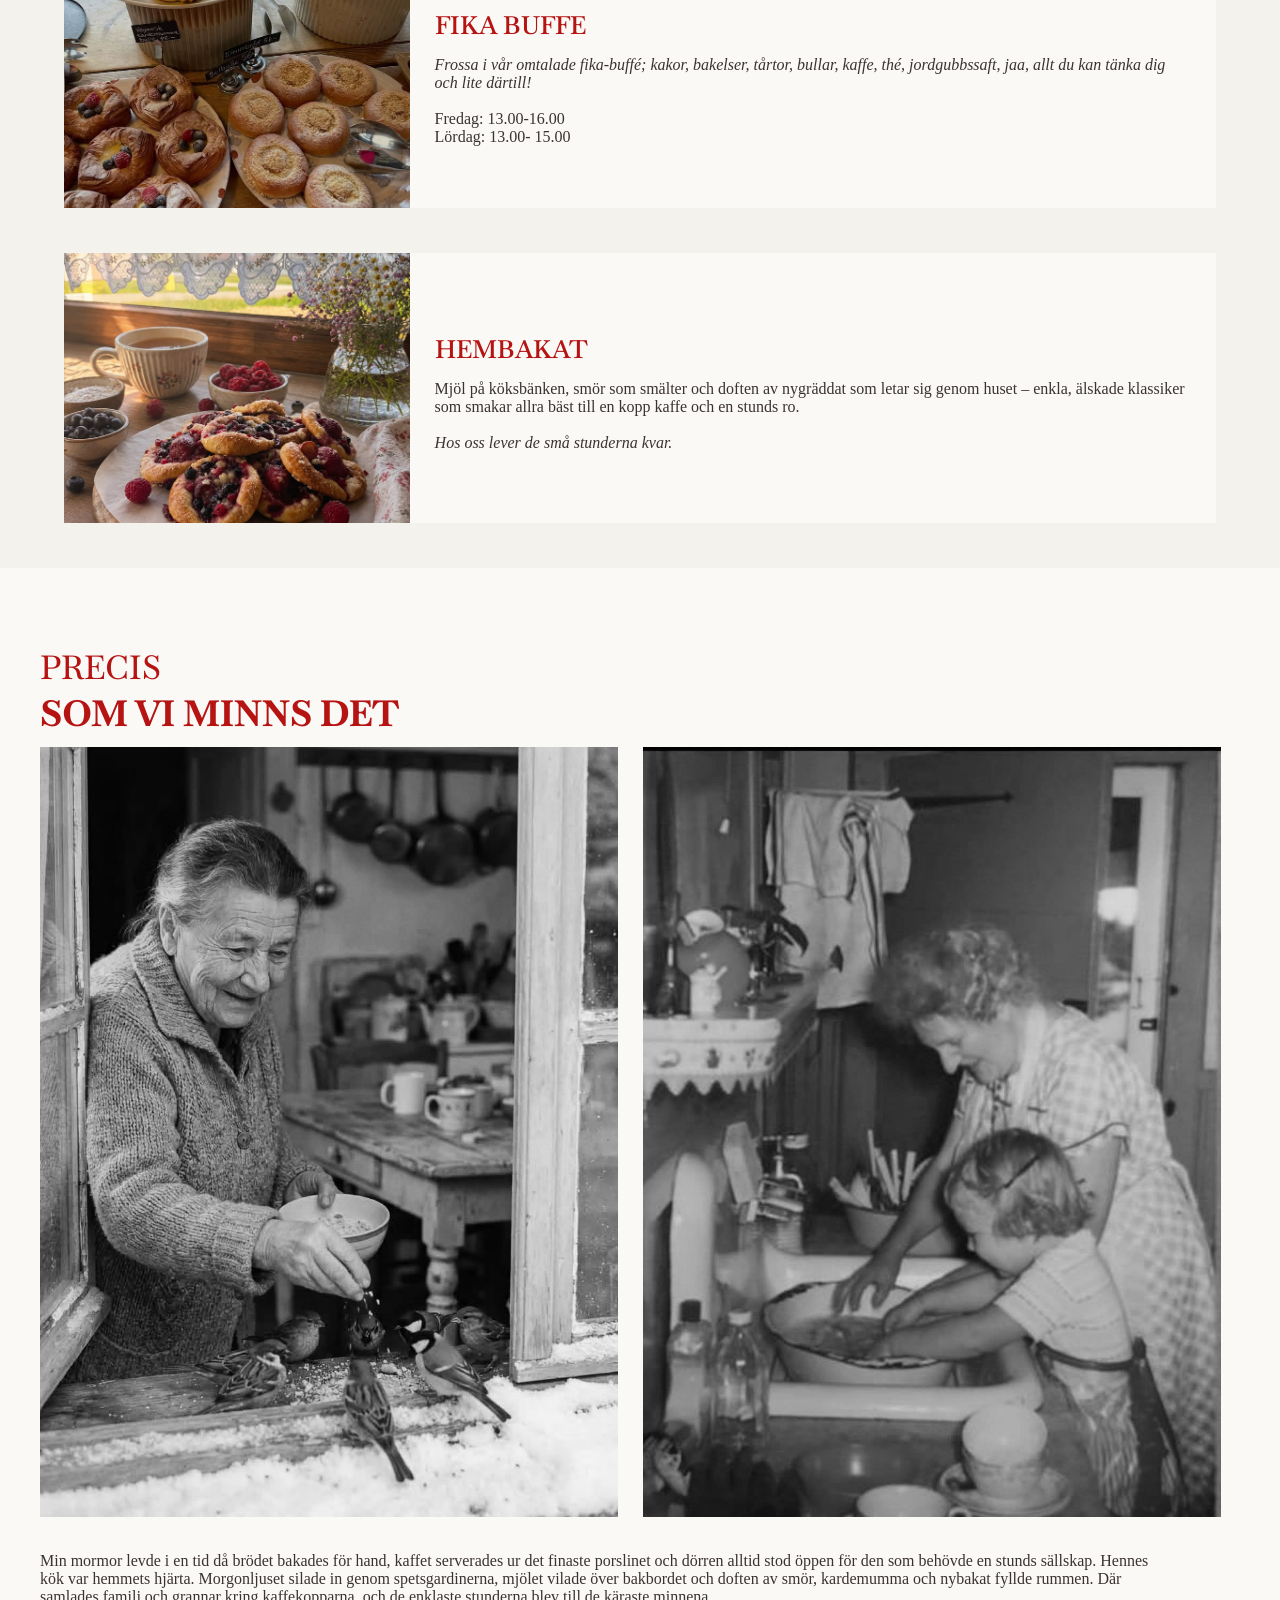
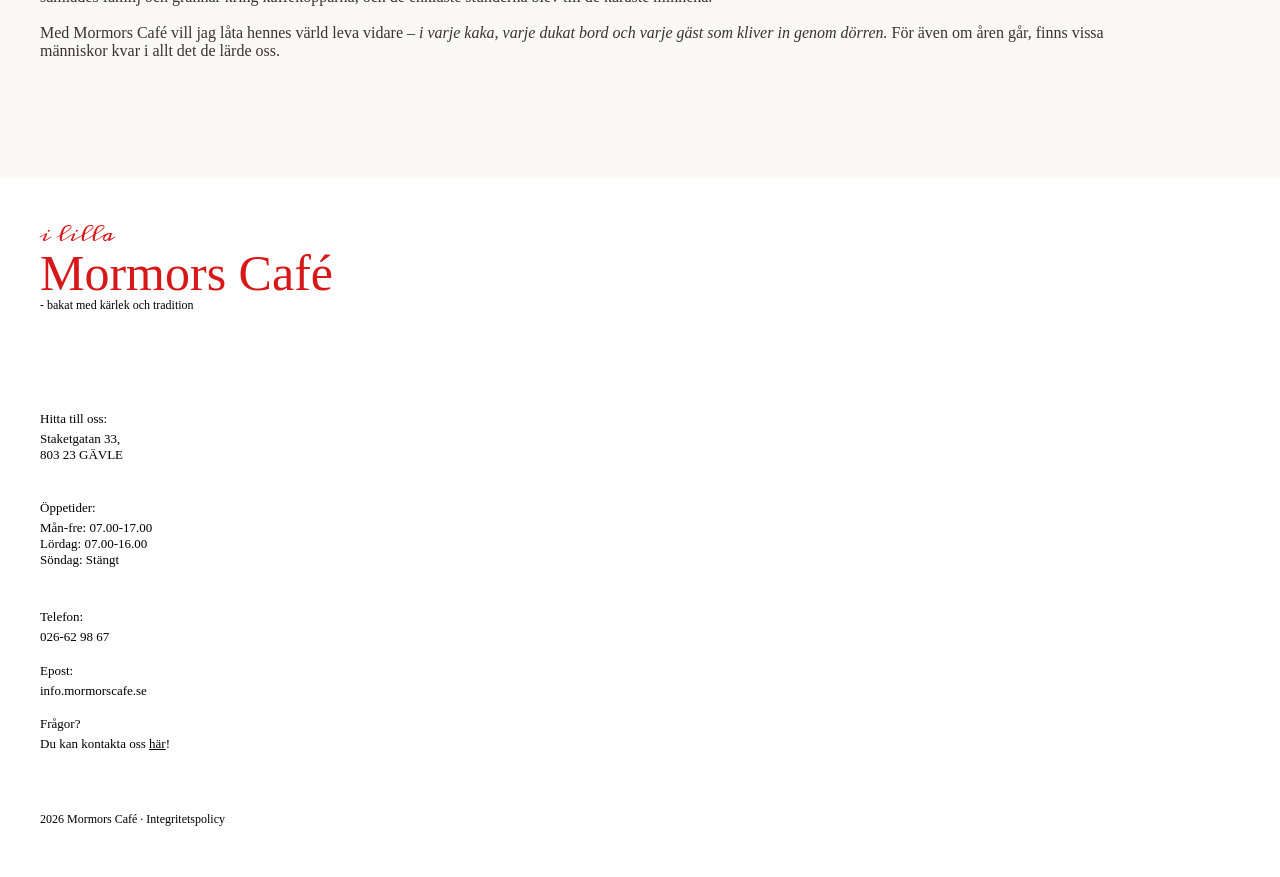
==== commit b3008dcf: "Ändrade till samma kod för öppen meny i index och meny" ====
--- a/index.html
+++ b/index.html
@@ -124,7 +124,6 @@
     <section class="our-story">
         <h2><span>PRECIS</span><br> SOM VI MINNS DET</h2>
         <div class="grandmother">
-
             <img src="images/mormor1.jpg" alt="Pannkakor med sylt">
             <img src="images/mormor2.jpg" alt="Pannkakor med sylt">
         </div>
--- a/css/styles.css
+++ b/css/styles.css
@@ -31,33 +31,35 @@
 
 .hero-content {
     position: relative;
+
     max-width: 550px;
+
     color: #F5F2EA;
-
-}
-
-
-/* HERO-SEKTION & LOGOTYP */
+}
+
+
+/* logotyp - mormors café */
+.logo h1 {
+    font-family: 'Libre Caslon Display', serif;
+    font-size: 35px;
+    font-weight: 400;
+    font-style: normal;
+
+    line-height: 1;
+
+    margin: 0 0 15px;
+}
+
+/* logotyp - lilla */
 .logo p {
-
     font-size: 12px;
     font-family: "Meddon", cursive;
     font-weight: 400;
     font-style: normal;
+
+    line-height: 1;
+
     margin: 0;
-    line-height: 1;
-
-}
-
-.logo h1 {
-
-    font-family: 'Libre Caslon Display', serif;
-    font-size: 35px;
-    font-weight: 400;
-    font-style: normal;
-    line-height: 1;
-
-    margin: 0 0 15px;
 }
 
 .hero-text {
@@ -68,62 +70,60 @@
     margin: 0 110px 20px 0;
 }
 
+/* Hamburgarmeny */
 .menu-toggle {
-    width: 20px;
     border: none;
     background: none;
+
+    width: 20px;
     padding: 0;
 }
 
+/* Knappens utseende */
 .menu-toggle span {
     display: block;
+
+    background-color: #EEEADF;
+
     height: 1px;
     width: 100%;
-    background: #EEEADF;
     margin: 3px 0;
 }
 
-/* HEMSIDA HAMBURGARMENY */
-.home-page .menu {
+/* Öppen knapp */
+.menu {
     display: none;
+
+    background-color: #FAF9F6;
+
     width: 100%;
     padding: 20px 20px 10px;
-    background-color: #EEEADF;
-}
-
-.home-page .menu.open {
+}
+
+.menu.open {
     display: block;
 }
 
-.home-page .menu-toggle {
-    cursor: pointer;
-    background-color: transparent;
-    color: #EEEADF;
-    border: 0;
-
-    padding-left: 0;
-}
-
-.home-page .menu ul {
+.menu ul {
     margin: 0;
     padding: 0;
 
     list-style: none;
 }
 
-.home-page .menu li {
+.menu li {
     margin-bottom: 12px;
 }
 
-.home-page .menu a {
+.menu a {
     font-family: 'Baskervville SC', serif;
     font-size: 16px;
     text-decoration: none;
-    color: #3B3232;
-}
-
-
-/* INTRO-SEKTION */
+    color: #8c8383;
+}
+
+
+/* Intro */
 .intro {
     text-align: center;
     padding: 0 0 15px;
@@ -138,7 +138,7 @@
 
     color: #B61313;
 
-    padding: 50px 0 0;
+    padding: 30px 0 0;
     margin: 0;
 }
 
@@ -154,7 +154,7 @@
     padding: 0 5%;
 }
 
-/* TJÄNSTER-SEKTION */
+/* Tjänster */
 .hightlights {
     margin-top: 45px;
 }
@@ -180,6 +180,7 @@
 
 .card-content {
     padding: 15px;
+
 }
 
 .card h3 {
@@ -205,7 +206,7 @@
     padding-top: 2%;
 }
 
-/* BAKGRUND-SEKTION */
+/* Bakgrund */
 .our-story {
     padding: 20px 20px 8%;
     text-align: left;
@@ -235,30 +236,20 @@
 }
 
 .our-story h2 span {
+    font-size: 16px;
     font-weight: 500;
 }
 
 .our-story p {
     font-family: 'Old Standard TT', serif;
-    font-size: 14px;
+    font-size: 16px;
     text-align: left;
     color: #3B3232;
-    ;
-
-
-}
-
+}
 
 
 
 /* KONTAKTSIDA */
-/* KONTAKTSIDA */
-
-
-
-
-
-
 /* header & logotyp */
 .contact-header {
     display: flex;
@@ -296,24 +287,12 @@
     color: #B61313;
 }
 
-
-
 /* MENYKNAPP KONTAKT */
-
 .contact-page .menu-toggle {
     width: 20px;
     border: none;
     background: none;
     padding: 0;
-}
-
-.contact-page .menu-toggle span {
-    display: block;
-    height: 1px;
-    width: 100%;
-    background: #B61313;
-    ;
-    margin: 3px 0;
 }
 
 .contact-page .menu {
@@ -423,45 +402,8 @@
 
 /* MENYSIDA */
 /* MENYSIDA */
-
 /* hamburgarmeny */
-.menu-page .menu-toggle {
-    display: block;
-    border: 0;
-    cursor: pointer;
-    background-color: transparent;
-    color: #EEEADF;
-    font-size: 20px;
-    padding-left: 0;
-}
-
-.menu-page .menu {
-    display: none;
-    position: static;
-    width: 100%;
-    padding: 15px 5%;
-    box-sizing: border-box;
-}
-
-.menu-page .menu.open {
-    display: block;
-}
-
-.menu-page .menu ul {
-    list-style: none;
-    display: flex;
-    justify-content: left;
-    gap: 40px;
-    margin: 0;
-    padding: 10px 2px 0;
-}
-
-.menu-page .menu a {
-    color: #8c8383;
-    text-decoration: none;
-    font-family: 'Old Standard TT', serif;
-    font-size: 14px;
-}
+
 
 
 .lunch {
@@ -538,7 +480,7 @@
 }
 
 
-/* MENYSEKTION */
+/* Henysektion */
 .food-menu {
     max-width: 100%;
     margin: 0 auto;
@@ -573,7 +515,7 @@
 
 }
 
-/* GRID FÖR MENYKATEGORIER */
+/* Grid för menykategorier */
 .menu-categories {
     display: grid;
     grid-template-columns: 1fr;
@@ -650,7 +592,7 @@
     display: flex;
     flex-direction: column;
     align-items: left;
-    padding: 50px 0 50px;
+    padding: 50px 0 30px;
 }
 
 .footer-logo-main {
@@ -688,9 +630,9 @@
 
 footer {
     background-color: #ffffff;
+
     margin-bottom: 0;
-    padding-bottom: 0;
-    padding: 20px 20px 20px;
+    padding: 20px;
 }
 
 .footer-info {
@@ -698,7 +640,6 @@
     flex-direction: column;
     align-items: left;
     justify-content: left;
-
 }
 
 .footer-info h4 {
@@ -813,6 +754,9 @@
     }
 
     /* INTRO-SEKTION */
+    .intro {
+        padding: 20px 0 30px;
+    }
 
 
     .intro h2 {
@@ -833,12 +777,12 @@
     .card {
         flex-direction: row;
         align-items: stretch;
-        width: 90%;
+        width: 90;
     }
 
     .card img {
-        width: 45%;
-        height: 250px;
+        width: 30%;
+        height: 270px;
     }
 
     .card-content {
@@ -850,11 +794,12 @@
     }
 
     .card h3 {
-        font-size: 30px;
+        font-weight: 600;
+        font-size: 25px;
     }
 
     .card p {
-        font-size: 15px;
+        font-size: 16px;
     }
 
     .card h3,
@@ -866,24 +811,23 @@
     /* BAKGRUND-SEKTION */
 
 
-    .grandmother {
-        padding-top: 50px;
-
-    }
 
     .grandmother img {
-        width: calc(50% - 20px);
+        width: calc(49% - 10px);
     }
 
     .our-story h2 {
-        font-size: 38px;
-        padding-top: 25px;
-
+        font-size: 36px;
+        padding: 25px 0 0 20px;
+    }
+
+    .our-story h2 span {
+        font-size: 33px;
     }
 
     .our-story p {
-        padding: 10px 20px;
-        font-size: 20px;
+        padding: 0 100px 0 20px;
+        font-size: 16px;
 
     }
 
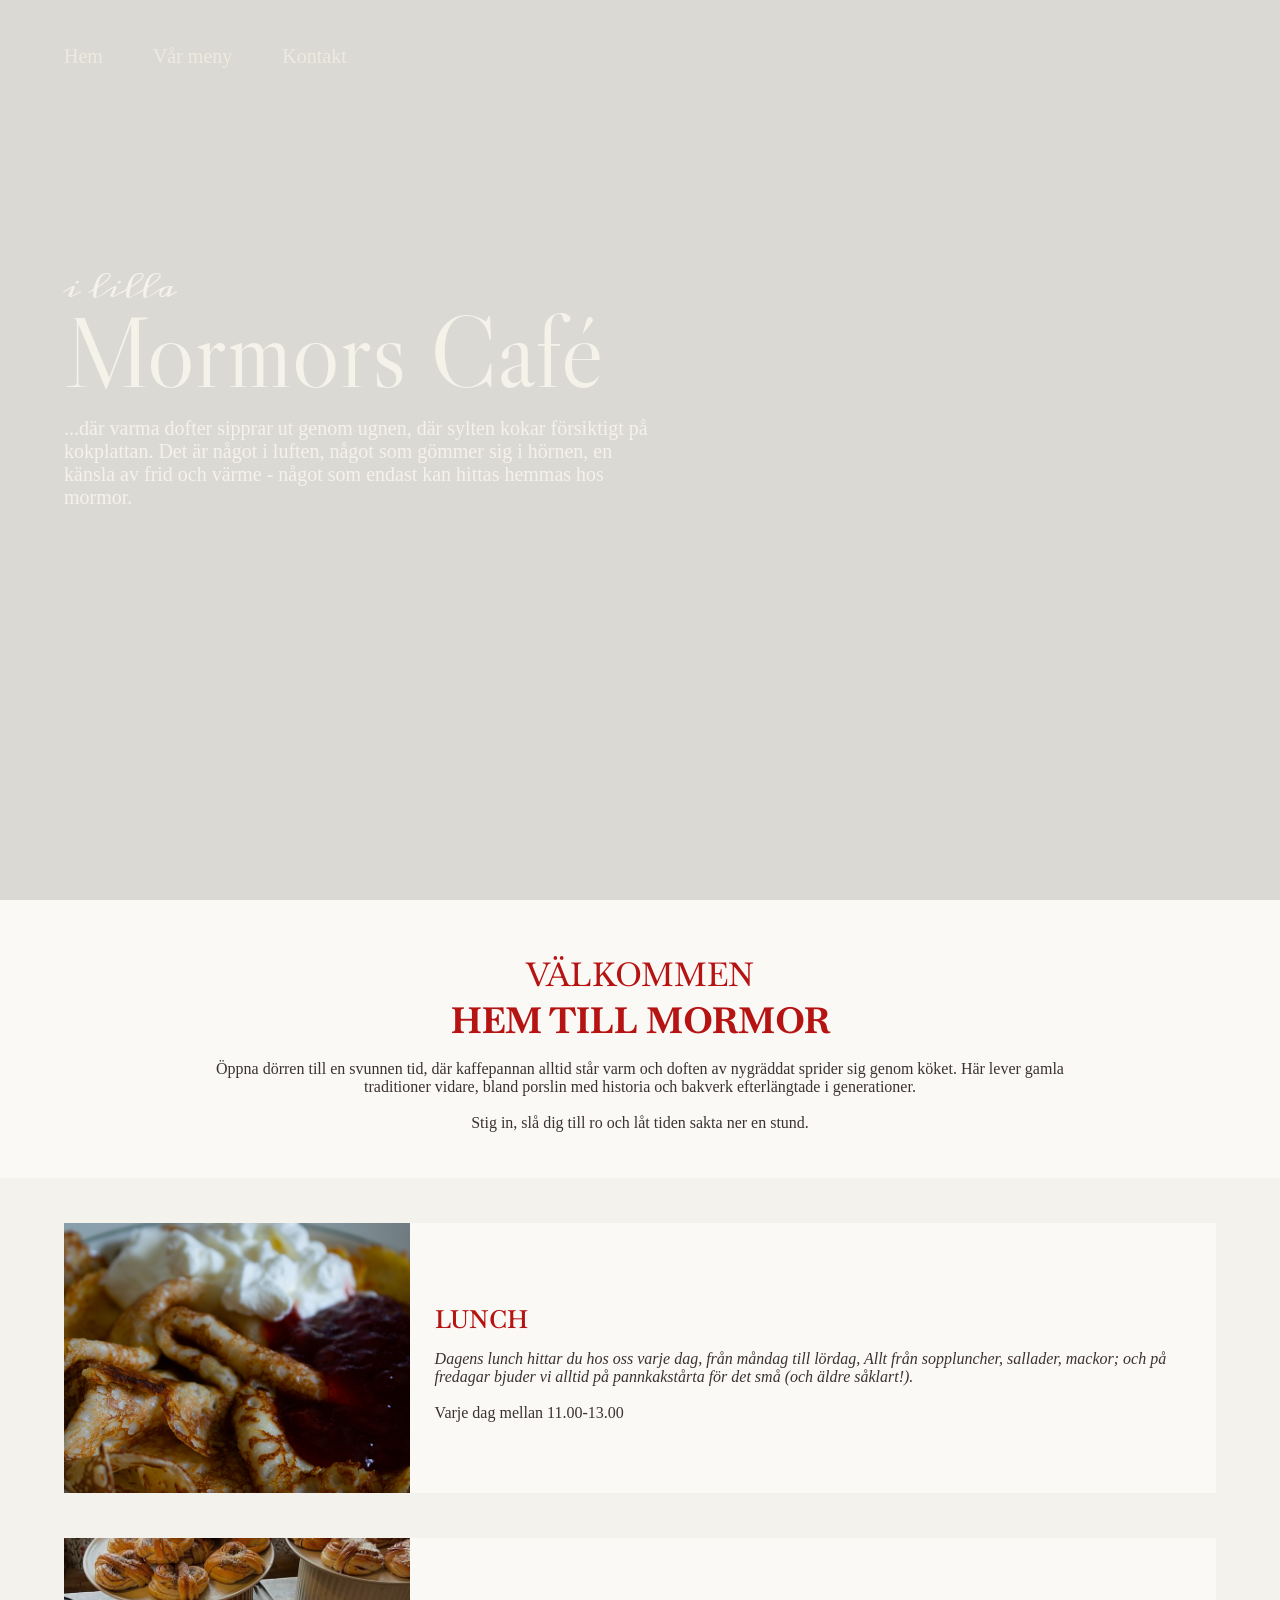
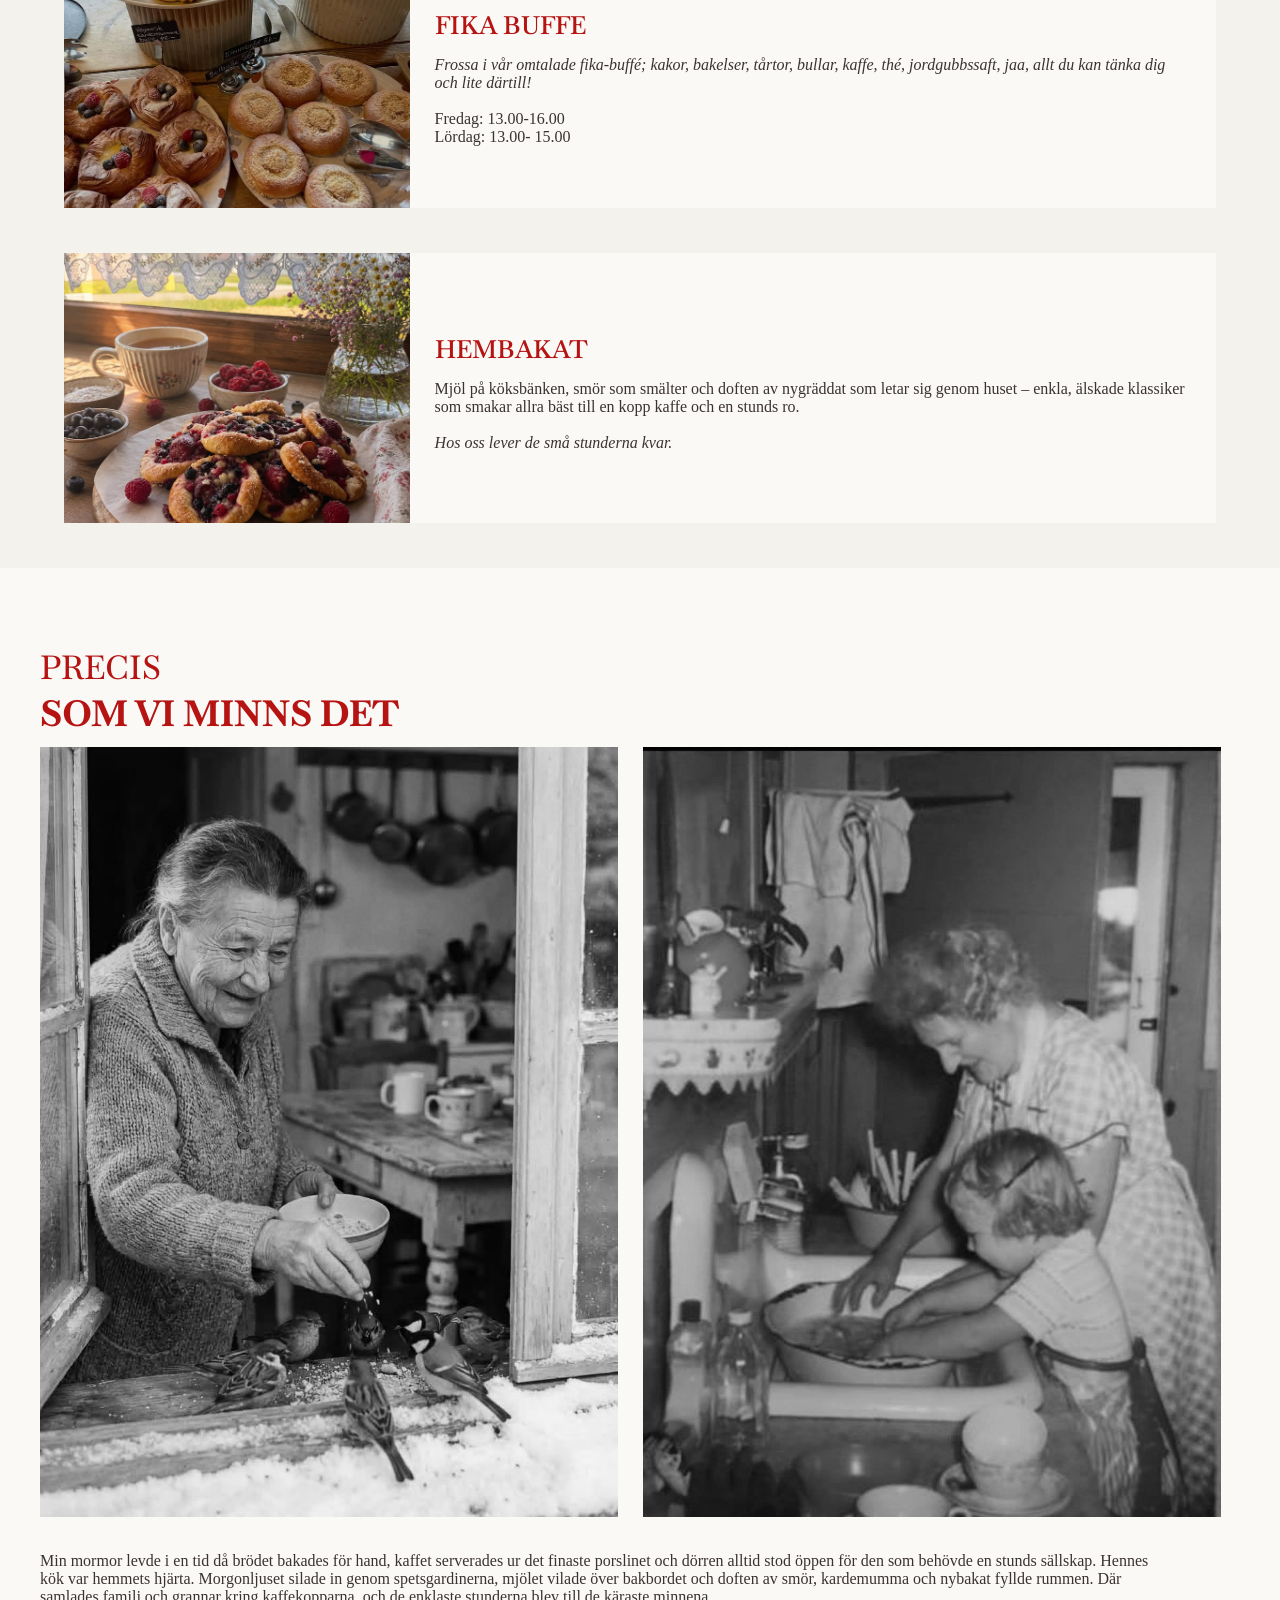
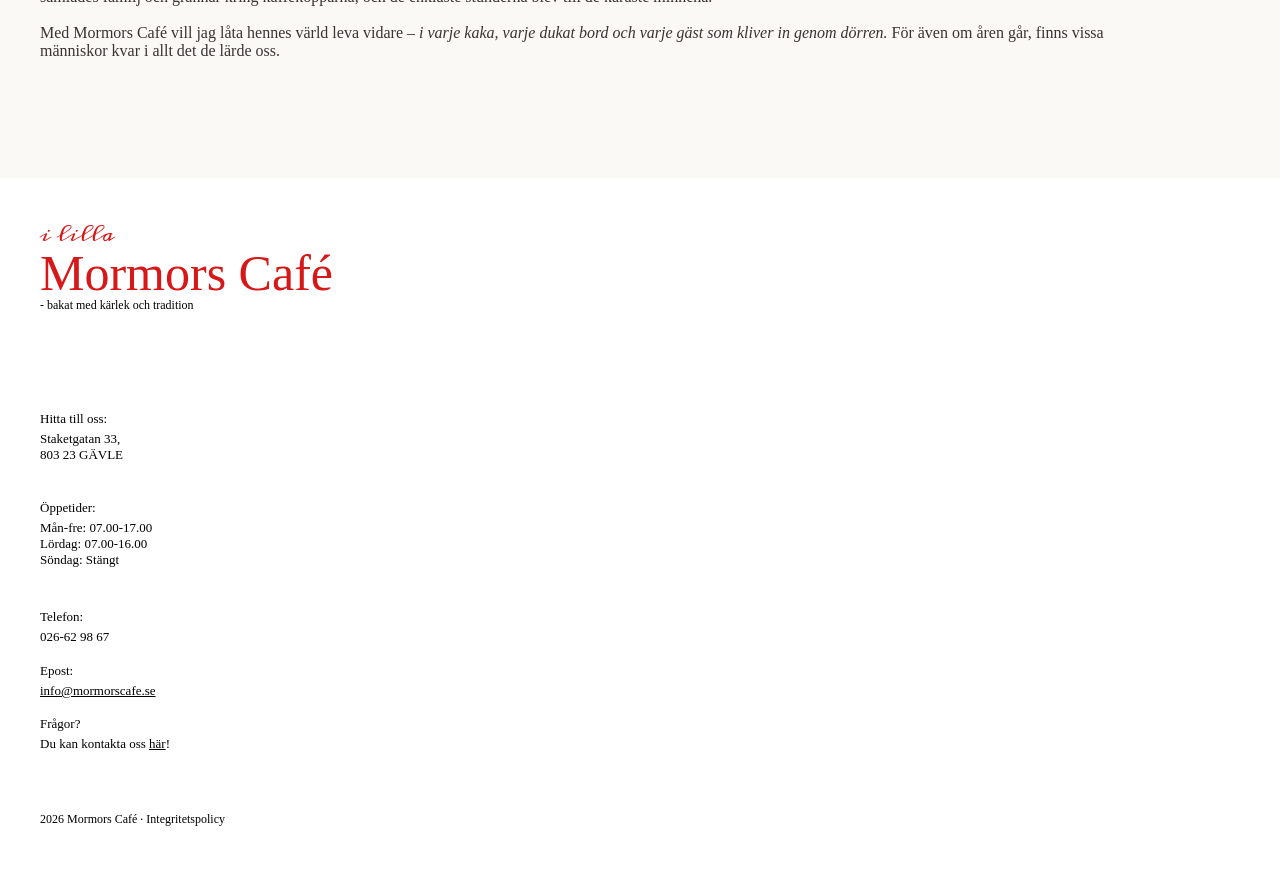
==== commit 89d492da: "Ändrat storlek på typsnitt i index.html och meny.html" ====
--- a/index.html
+++ b/index.html
@@ -110,7 +110,8 @@
             <img src="images/hembakat.jpg" alt="Pannkakor med sylt">
             <div class="card-content">
                 <h3>HEMBAKAT</h3>
-                <p>Mjöl på köksbänken, smör som smälter och doften av nygräddat som letar sig genom huset – enkla, älskade klassiker som smakar allra bäst till en kopp kaffe och en stunds ro.
+                <p>Mjöl på köksbänken, smör som smälter och doften av nygräddat som letar sig genom huset – enkla,
+                    älskade klassiker som smakar allra bäst till en kopp kaffe och en stunds ro.
                     <br>
                     <br>
                     <em>Hos oss lever de små stunderna kvar.</em>
@@ -176,7 +177,8 @@
                 <p>026-62 98 67</p>
 
                 <h4>Epost:</h4>
-                <p>info.mormorscafe.se</p>
+                <p><a href="mailto:info@mormorscafe.se">info@mormorscafe.se</a></p>
+
 
                 <h4>Frågor?</h4>
                 <p>Du kan kontakta oss <a href="kontakt.html" target="_blank">här</a>!</p>
--- a/css/styles.css
+++ b/css/styles.css
@@ -214,6 +214,7 @@
 
 }
 
+/* Bildkontainer */
 .grandmother {
     display: flex;
     justify-content: center;
@@ -227,11 +228,14 @@
     object-fit: cover;
 }
 
+/* Tillhörande text */
 .our-story h2 {
     font-family: 'Baskervville SC', serif;
     font-size: 20px;
     font-weight: 700;
+
     color: #B61313;
+
     margin-bottom: 10px;
 }
 
@@ -402,9 +406,6 @@
 
 /* MENYSIDA */
 /* MENYSIDA */
-/* hamburgarmeny */
-
-
 
 .lunch {
     padding: 60px 5%;
@@ -421,7 +422,7 @@
     margin-bottom: 35px;
 }
 
-/* PILAR */
+/* pilar */
 
 .lunch-navigation {
     display: flex;
@@ -480,39 +481,40 @@
 }
 
 
-/* Henysektion */
+/* Menysektion */
 .food-menu {
-    max-width: 100%;
-    margin: 0 auto;
-    padding: 60px 30px;
-    background-color: #ffffff;
-    border-bottom: 1px solid #b9b7a4;
+    background-color: #FAF9F6;
+
+    padding: 0 20px 15px;
 }
 
 /* Huvudrubrik */
 .food-menu>h2 {
     font-family: 'Baskervville SC', serif;
-    font-weight: 800;
+    font-size: 20px;
+    font-weight: 700;
     text-align: center;
-    color: #bb1616;
+
+    color: #B61313;
+
+    padding: 30px 0 0 0;
+    margin: 0;
+}
+
+.food-menu span {
     font-size: 16px;
-    margin-bottom: 10px;
-}
-
-.food-menu span {
     font-weight: 500;
-    font-size: 16px;
 }
 
 /* Introduktionstext */
 .menu-intro {
-    font-family: "Old Standard TT", serif;
-    font-size: 10px;
-    font-style: italic;
+    font-family: 'Old Standard TT', serif;
+    font-size: 14px;
     text-align: center;
-    color: #8c8383;
-    margin-bottom: 70px;
-
+
+    color: #3B3232;
+
+    padding: 0 5%;
 }
 
 /* Grid för menykategorier */
@@ -538,9 +540,10 @@
 /* Rubrik för kategorin */
 .menu-category h3 {
     font-family: "Old Standard TT", serif;
-    font-size: 20px;
+    font-size: 17px;
     font-weight: 600;
     font-style: normal;
+
     color: #5b4949;
 
     margin-bottom: 20px;
@@ -553,7 +556,9 @@
     display: flex;
     justify-content: space-between;
     align-items: flex-start;
+
     gap: 20px;
+
     margin-bottom: 22px;
 }
 
@@ -561,37 +566,51 @@
 .menu-item-info h4 {
     font-family: "Old Standard TT", serif;
     font-style: normal;
+    font-size: 15px;
+
     color: #5b4949;
-    font-size: 1rem;
+
     margin: 0 0 5px;
 }
 
 .menu-item-info p {
     font-family: "Old Standard TT", serif;
     font-style: normal;
+    font-size: 13px;
+
     color: #797568;
-    font-size: 0.8rem;
+
     margin: 0;
 }
 
 /* Priset till höger */
 .menu-price {
     font-family: "Old Standard TT", serif;
+    font-size: 15px;
     font-style: normal;
+    font-weight: bold;
+
     color: #5b4949;
-    font-weight: bold;
+
     white-space: nowrap;
 }
 
 
 /* FOOTER */
 /* FOOTER */
-
-
+footer {
+    background-color: #ffffff;
+
+    margin-bottom: 0;
+    padding: 20px;
+}
+
+/* Logotyp */
 .footer-logo {
     display: flex;
     flex-direction: column;
     align-items: left;
+
     padding: 50px 0 30px;
 }
 
@@ -599,12 +618,12 @@
     position: relative;
 }
 
+/* i lilla */
 .footer-logo p {
     font-family: 'Meddon', cursive;
     font-size: 11px;
     color: #d61818;
 
-
     position: absolute;
     top: -20px;
     left: 0;
@@ -612,27 +631,22 @@
     margin: 0;
 }
 
+/* Mormors Café */
 .footer-logo h1 {
     font-family: 'Old Standard TT', serif;
     font-size: 37px;
     font-weight: 300;
+    line-height: 1;
+
     color: #d61818;
-    line-height: 1;
+
     margin: 0;
 }
 
+/* Text under logotyp */
 .footer-logo span {
     font-family: 'Old Standard TT', serif;
     font-size: 12px;
-
-
-}
-
-footer {
-    background-color: #ffffff;
-
-    margin-bottom: 0;
-    padding: 20px;
 }
 
 .footer-info {
@@ -646,9 +660,8 @@
     font-family: 'Montserrat', serif;
     font-size: 12px;
     font-weight: 500;
+
     margin-bottom: 0px;
-
-
 }
 
 .footer-info p {
@@ -659,14 +672,6 @@
 
 }
 
-.footer-info .copyright {
-    font-family: 'Old Standard TT', serif;
-    font-size: 9px;
-    font-weight: normal;
-
-    margin-top: 10px;
-}
-
 .footer-info .company-contact {
     font-family: 'Montserrat', serif;
     font-size: 12px;
@@ -678,10 +683,15 @@
     color: black;
 }
 
-
-
-
-
+.footer-info .copyright {
+    font-family: 'Old Standard TT', serif;
+    font-size: 9px;
+    font-weight: normal;
+
+    margin-top: 10px;
+}
+
+/* VALIDERING JS */
 #errorlist {
     color: #a83232;
     font-size: 14px;
@@ -691,10 +701,10 @@
     font-family: 'Old Standard TT', serif;
 }
 
-/* BREAKPOINT */
+/* STÖRRE SKÄRM */
 @media screen and (min-width: 768px) {
 
-    /* STÖRRE HERO */
+    /* HERO */
     .hero {
         min-height: 900px;
         align-items: center;
@@ -719,159 +729,45 @@
     }
 
     /* NY NAVIGATION */
-    .home-page .menu-toggle {
+    .menu-toggle {
         display: none;
     }
 
-
-    .home-page .menu {
+    .menu {
         background-color: transparent;
+
         display: block;
         position: absolute;
         top: 25px;
         left: 5%;
+        z-index: 2;
+
         width: auto;
         padding: 0;
-        z-index: 2;
-    }
-
-    .home-page .menu ul {
-
+    }
+
+    .menu ul {
         display: flex;
         gap: 50px;
+
         margin: 0;
         padding: 20px 0 0 0;
+
         list-style: none;
     }
 
-    .home-page .menu a {
-        background-color: transparent;
-        color: #EEEADF;
-        text-decoration: none;
+    .menu a {
         font-family: 'Baskerville', serif;
         font-weight: 200;
         font-size: 20px;
-    }
-
-    /* INTRO-SEKTION */
-    .intro {
-        padding: 20px 0 30px;
-    }
-
-
-    .intro h2 {
-        font-size: 36px;
-    }
-
-    .intro h2 span {
-        font-size: 33px;
-    }
-
-    .intro p {
-        font-size: 16px;
-        padding: 0 15% 0;
-    }
-
-
-    /* KORT */
-    .card {
-        flex-direction: row;
-        align-items: stretch;
-        width: 90;
-    }
-
-    .card img {
-        width: 30%;
-        height: 270px;
-    }
-
-    .card-content {
-        display: flex;
-        flex-direction: column;
-        justify-content: center;
-        flex: 1;
-        padding: 25px;
-    }
-
-    .card h3 {
-        font-weight: 600;
-        font-size: 25px;
-    }
-
-    .card p {
-        font-size: 16px;
-    }
-
-    .card h3,
-    .card p {
-        text-align: left;
-    }
-
-
-    /* BAKGRUND-SEKTION */
-
-
-
-    .grandmother img {
-        width: calc(49% - 10px);
-    }
-
-    .our-story h2 {
-        font-size: 36px;
-        padding: 25px 0 0 20px;
-    }
-
-    .our-story h2 span {
-        font-size: 33px;
-    }
-
-    .our-story p {
-        padding: 0 100px 0 20px;
-        font-size: 16px;
-
-    }
-
-    /* FOOTER */
-
-
-    .footer-info h4 {
-        text-align: center;
-    }
-
-    .footer-info p {
-        text-align: center;
-    }
-
-    /* KONTAKTSIDA – STÖRRE SKÄRMAR */
-
-
-    .contact-header {
-        position: relative;
-        flex-direction: column;
-        align-items: center;
-        padding: 40px 20px 30px;
-        gap: 20px;
-    }
-
-    .contact-header-logo {
-        display: flex;
-        flex-direction: column;
-        align-items: flex-start;
-        text-align: left;
-    }
-
-    .contact-header-logo h1 {
-        text-align: left;
-        font-size: 80px;
-    }
-
-    .contact-header-logo p {
-        font-size: 20px;
-        text-align: left;
-        align-self: flex-start;
-    }
-
-    /* Navigering */
+
+        background-color: transparent;
+        color: #EEEADF;
+
+        text-decoration: none;
+    }
+
+    /* NY NAVIGATION KONTAKTSIDA */
     .contact-page .menu-toggle {
         display: none;
     }
@@ -898,6 +794,118 @@
         font-size: 18px;
     }
 
+    /* HEMSIDA */
+    /* INTRO-SEKTION */
+    .intro {
+        padding: 20px 0 30px;
+    }
+
+
+    .intro h2 {
+        font-size: 36px;
+    }
+
+    .intro h2 span {
+        font-size: 33px;
+    }
+
+    .intro p {
+        font-size: 16px;
+        padding: 0 15% 0;
+    }
+
+
+    /* Hemsida kort */
+    .card {
+        flex-direction: row;
+        align-items: stretch;
+
+        width: 90;
+    }
+
+    .card img {
+        width: 30%;
+        height: 270px;
+    }
+
+    .card-content {
+        display: flex;
+        flex-direction: column;
+        justify-content: center;
+
+        flex: 1;
+        padding: 25px;
+    }
+
+    .card h3 {
+        font-weight: 600;
+        font-size: 25px;
+    }
+
+    .card p {
+        font-size: 16px;
+    }
+
+    .card h3,
+    .card p {
+        text-align: left;
+    }
+
+
+    /* Hemsida Bakgrund */
+    .grandmother img {
+        width: calc(49% - 10px);
+    }
+
+    .our-story h2 {
+        font-size: 36px;
+        padding: 25px 0 0 20px;
+    }
+
+    .our-story h2 span {
+        font-size: 33px;
+    }
+
+    .our-story p {
+        padding: 0 100px 0 20px;
+        font-size: 16px;
+    }
+
+
+
+    /* KONTAKTSIDA */
+    .contact-header {
+        flex-direction: column;
+        align-items: center;
+        position: relative;
+
+        padding: 40px 20px 30px;
+        gap: 20px;
+    }
+
+    /* Logotyp */
+    .contact-header-logo {
+        display: flex;
+        flex-direction: column;
+        align-items: flex-start;
+
+        text-align: left;
+    }
+
+    .contact-header-logo h1 {
+        font-size: 80px;
+
+        text-align: left;
+    }
+
+    .contact-header-logo p {
+        font-size: 20px;
+
+        align-self: flex-start;
+
+        text-align: left;
+    }
+
     /* Kontaktformulär */
     .contact-form {
         padding: 100px 30px 60px;
@@ -943,38 +951,6 @@
         grid-column: 1 / 3;
     }
 
-
-    /* NAVIGERING MENY */
-
-    .menu-page .menu-toggle {
-        display: none;
-    }
-
-    .menu-page .menu {
-        display: block;
-        position: absolute;
-        top: 25px;
-        left: 5%;
-        width: auto;
-        padding: 0;
-        background: transparent;
-    }
-
-    .menu-page .menu ul {
-        background-color: transparent;
-        flex-direction: row;
-        gap: 50px;
-        padding-top: 20px;
-    }
-
-    .menu-page .menu a {
-        color: #EEEADF;
-        font-size: 20px;
-    }
-
-
-
-
     /* FOOTER */
     .footer-logo {
         align-items: left;
@@ -996,16 +972,20 @@
         display: grid;
         grid-template-columns: 1fr;
         grid-template-rows: auto auto auto;
+
+        justify-content: start;
+        text-align: left;
+
         row-gap: 20px;
         padding: 30px 20px;
-        justify-content: start;
-        text-align: left;
     }
 
     .footer-info .company-adress {
         grid-column: 1;
         grid-row: 1;
+
         justify-self: start;
+
         text-align: left;
     }
 
@@ -1019,11 +999,12 @@
     .footer-info .company-contact {
         grid-column: 1;
         grid-row: 3;
+
         display: flex;
         flex-direction: column;
         align-items: flex-start;
+
         text-align: left;
-
     }
 
     .footer-info .company-contact p,
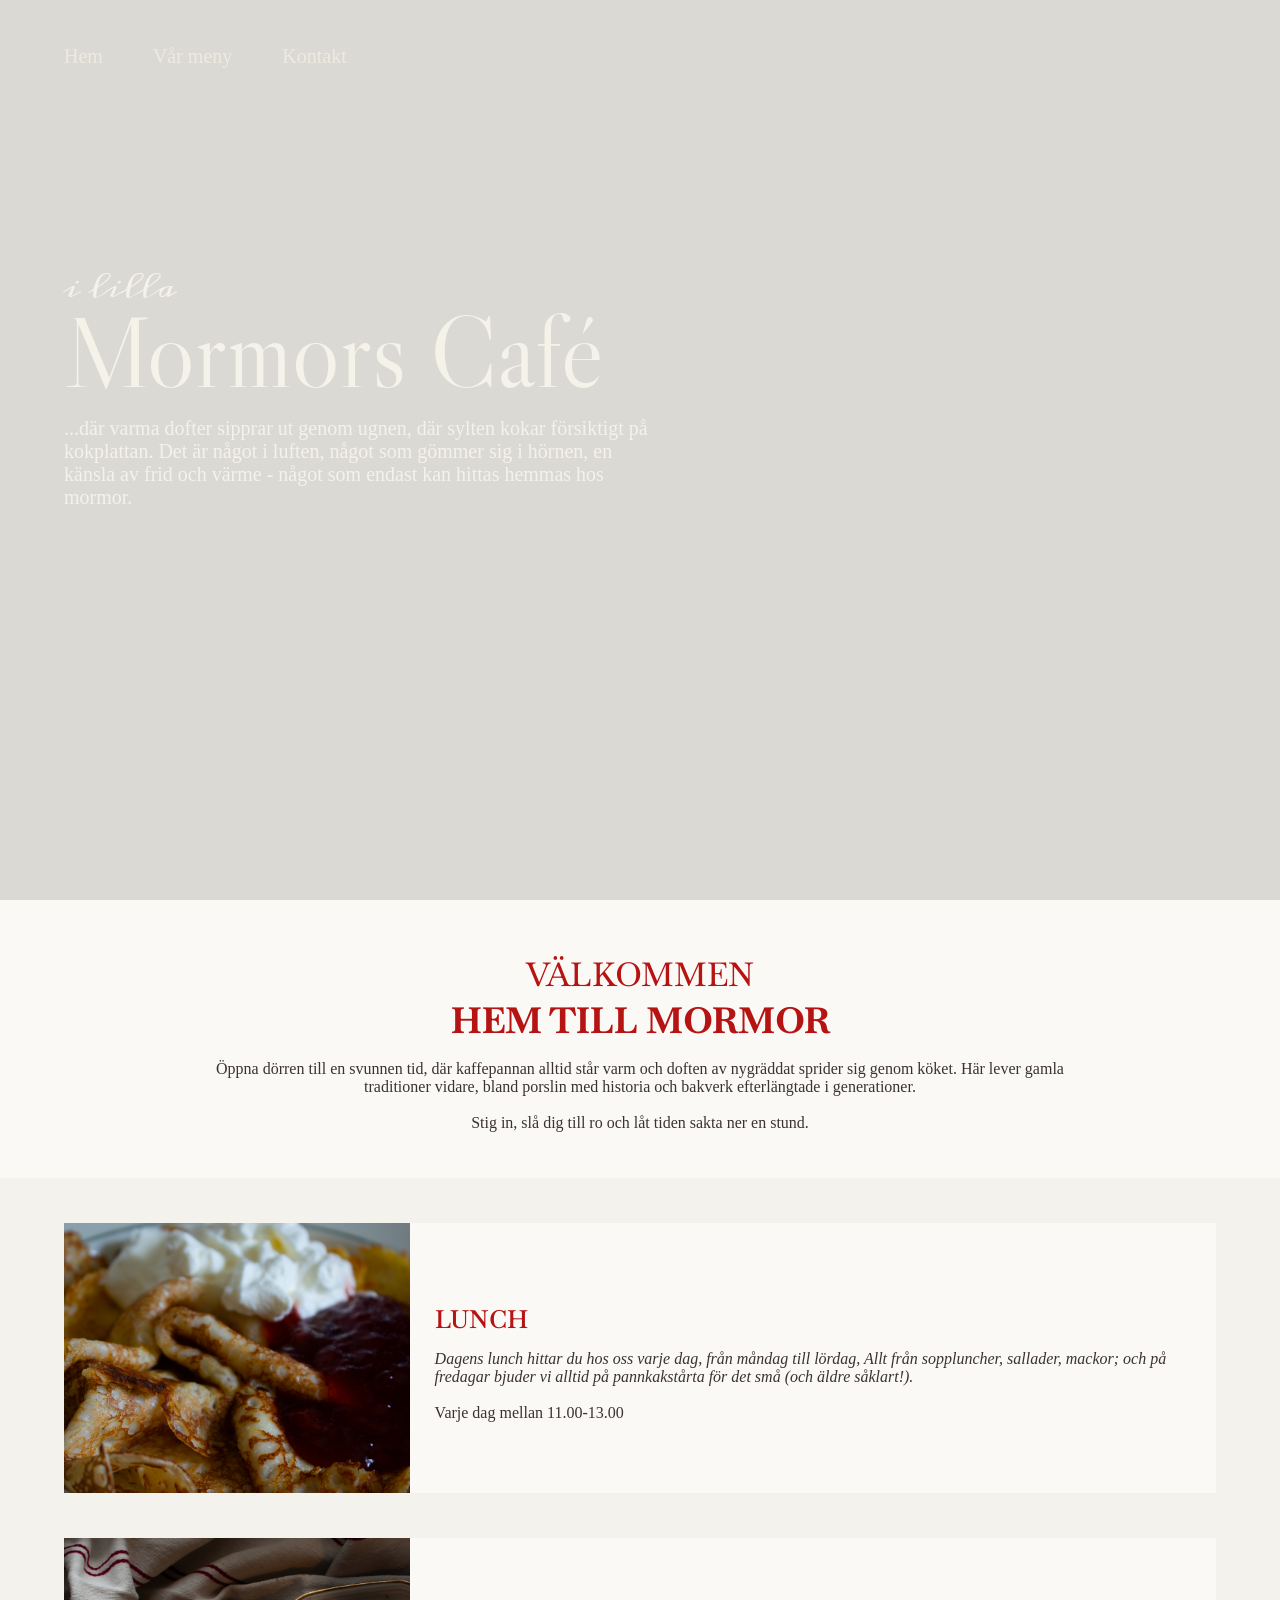
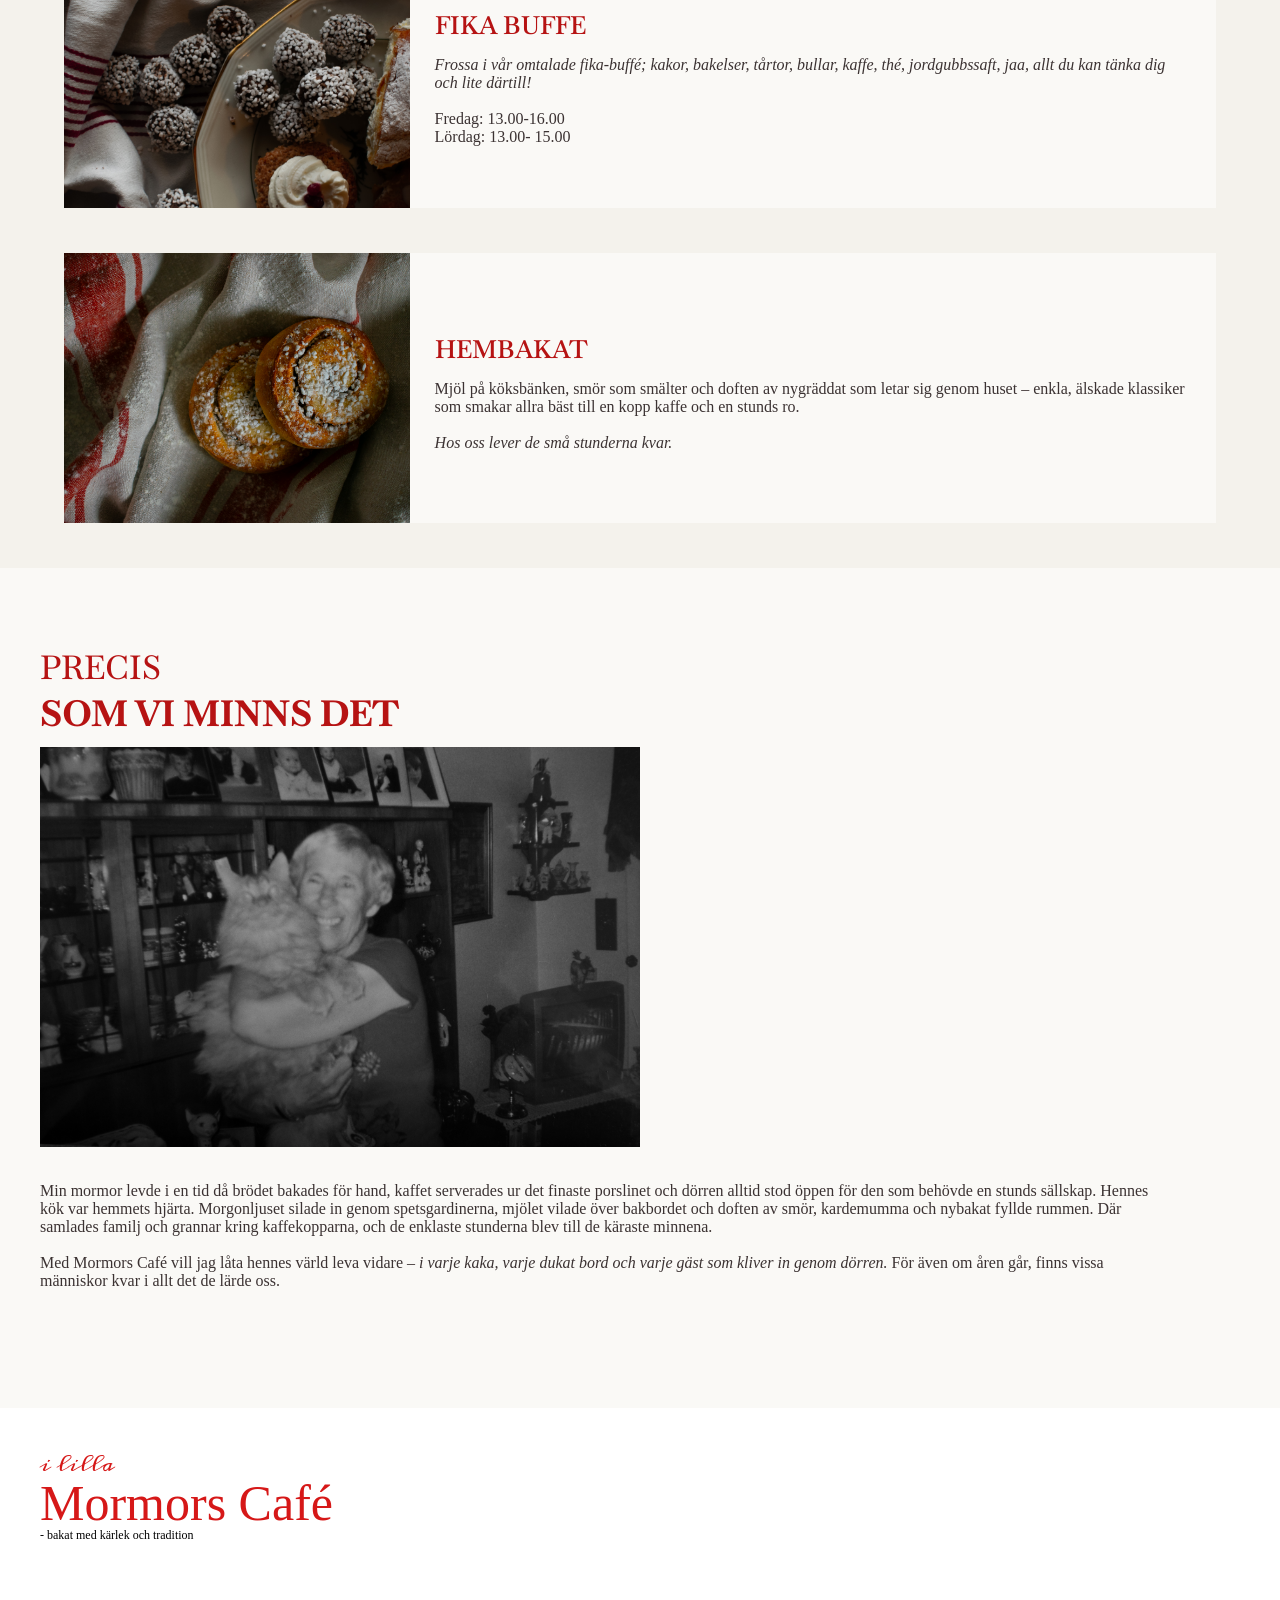
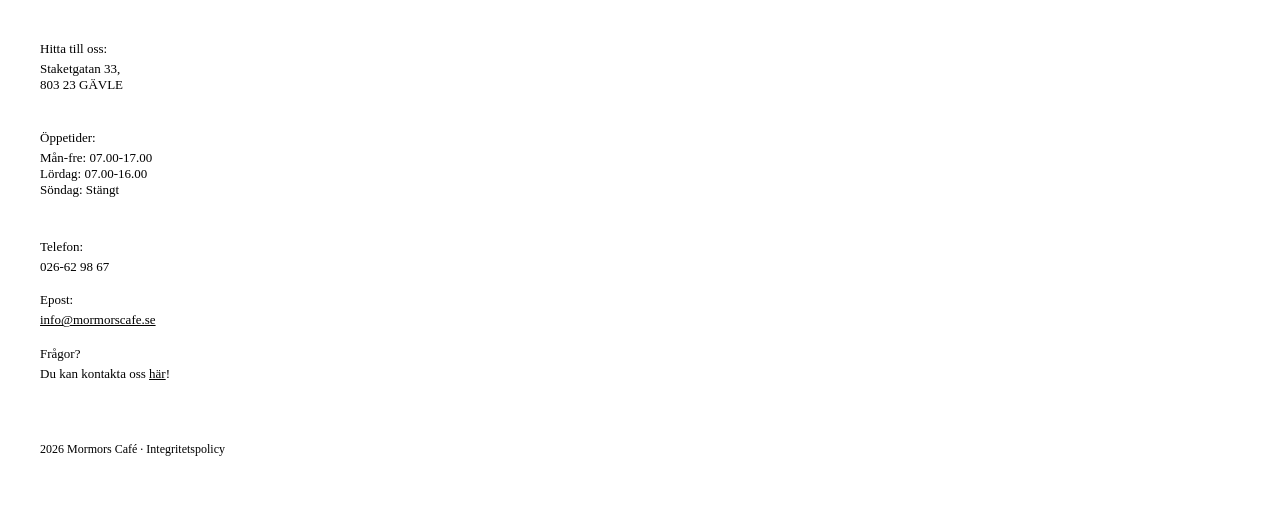
==== commit 7afe46e6: "Tog bort en av bilderna på .our-story" ====
--- a/index.html
+++ b/index.html
@@ -92,7 +92,7 @@
             </div>
         </div>
         <div class="card">
-            <img src="images/fikabuffe.jpg" alt="Pannkakor med sylt">
+            <img src="images/fikabuffe3.jpg" alt="Pannkakor med sylt">
             <div class="card-content">
                 <h3>FIKA BUFFE</h3>
                 <p><em>Frossa i vår omtalade fika-buffé; kakor, bakelser, tårtor, bullar, kaffe, thé, jordgubbssaft,
@@ -107,7 +107,7 @@
             </div>
         </div>
         <div class="card">
-            <img src="images/hembakat.jpg" alt="Pannkakor med sylt">
+            <img src="images/hembakat3.jpg" alt="Pannkakor med sylt">
             <div class="card-content">
                 <h3>HEMBAKAT</h3>
                 <p>Mjöl på köksbänken, smör som smälter och doften av nygräddat som letar sig genom huset – enkla,
@@ -125,8 +125,8 @@
     <section class="our-story">
         <h2><span>PRECIS</span><br> SOM VI MINNS DET</h2>
         <div class="grandmother">
-            <img src="images/mormor1.jpg" alt="Pannkakor med sylt">
-            <img src="images/mormor2.jpg" alt="Pannkakor med sylt">
+            <img src="images/mormor.jpg" alt="Pannkakor med sylt">
+
         </div>
 
         <p>Min mormor levde i en tid då brödet bakades för hand, kaffet serverades ur det finaste porslinet och dörren
--- a/css/styles.css
+++ b/css/styles.css
@@ -154,6 +154,10 @@
     padding: 0 5%;
 }
 
+
+
+
+
 /* Tjänster */
 .hightlights {
     margin-top: 45px;
@@ -217,10 +221,11 @@
 /* Bildkontainer */
 .grandmother {
     display: flex;
-    justify-content: center;
+    justify-content: left;
     gap: 25px;
     max-width: 1200px;
-    margin: 0 10px 35px;
+
+    margin: 0 0 35px;
 }
 
 .grandmother img {
@@ -281,7 +286,7 @@
 }
 
 .contact-header-logo p {
-    font-size: 12px;
+    font-size: 14px;
     font-family: "Meddon", cursive;
     font-weight: 400;
     font-style: normal;
@@ -292,13 +297,6 @@
 }
 
 /* MENYKNAPP KONTAKT */
-.contact-page .menu-toggle {
-    width: 20px;
-    border: none;
-    background: none;
-    padding: 0;
-}
-
 .contact-page .menu {
     display: none;
     width: 100%;
@@ -309,28 +307,25 @@
 }
 
 .contact-page .menu-toggle {
+    font-size: 22px;
     cursor: pointer;
-    background-color: transparent;
-    color: #B61313;
+
+    width: 20px;
     border: 0;
-    font-size: 22px;
     padding-top: 0 20px;
-}
-
-.contact-page .menu ul {
-    list-style: none;
-    margin: 0;
-    padding: 0 0 20px 20px;
-}
-
-.contact-page .menu a {
-    color: #3B3232;
-    text-decoration: none;
-    font-family: 'Old Standard TT', serif;
-    font-style: normal;
-    font-weight: 500;
-    font-size: 13px;
-}
+
+}
+
+.contact-page span {
+    display: block;
+
+    background-color: #B61313;
+
+    height: 1px;
+    width: 100%;
+    margin: 3px 0;
+}
+
 
 /* KONTAKTFORMULÄR */
 .contact-form {
@@ -339,7 +334,7 @@
 
 }
 
-.contact-form h2 {
+.contact-form h2#contact {
     font-family: 'Baskervville SC', serif;
     font-weight: 600;
     font-size: 17px;
@@ -348,28 +343,34 @@
     line-height: 1.2
 }
 
-.contact-form p {
-    font-family: 'Old Standard TT', serif;
+.contact-form p#contact {
+    font-family: 'Old Standard TT', serif;
+    font-size: 13px;
+
+    line-height: 1.5px;
 
     color: #3B3232;
-    font-size: 13px;
+
     margin: 5px 0 24px;
-    line-height: 1.5px;
 }
 
 .contact-form form {
     display: flex;
     flex-direction: column;
     align-items: flex-start;
+
     gap: 8px;
+
     padding-top: 10px;
 }
 
 .contact-form label {
     font-family: 'Old Standard TT', serif;
-    color: #3B3232;
     font-style: normal;
     font-size: 12px;
+
+    color: #3B3232;
+
     margin-top: 12px;
 }
 
@@ -377,11 +378,12 @@
 .contact-form textarea {
     width: 100%;
     max-width: 500px;
+
     box-sizing: border-box;
     border: none;
     border-bottom: 1px solid #3B3232;
-    ;
     border-radius: 0;
+
     background-color: transparent;
     padding: 10px 0;
 }
@@ -393,16 +395,19 @@
 
 .contact-form button {
     font-family: 'Old Standard TT', serif;
+    background-color: white;
+
     display: block;
-    background-color: white;
+    box-sizing: border-box;
+
+    cursor: pointer;
+
     border: 1px solid #3B3232;
     border-radius: 3px;
+
     width: auto;
     margin: 5px 0;
-    box-sizing: border-box;
-    cursor: pointer;
-}
-
+}
 
 /* MENYSIDA */
 /* MENYSIDA */
@@ -701,6 +706,7 @@
     font-family: 'Old Standard TT', serif;
 }
 
+
 /* STÖRRE SKÄRM */
 @media screen and (min-width: 768px) {
 
@@ -854,7 +860,7 @@
 
     /* Hemsida Bakgrund */
     .grandmother img {
-        width: calc(49% - 10px);
+       padding-left: 20px;
     }
 
     .our-story h2 {
@@ -882,6 +888,21 @@
         padding: 40px 20px 30px;
         gap: 20px;
     }
+
+    /* Navigering */
+      .contact-page .menu {
+        position: static;
+        margin-top: 25px;
+        width: auto;
+    }
+
+    .contact-page .menu ul {
+        display: flex;
+        justify-content: center;
+        gap: 50px;
+        padding: 0;
+    }
+}
 
     /* Logotyp */
     .contact-header-logo {
@@ -1033,4 +1054,3 @@
         margin-top: 40px;
         font-size: 12px;
     }
-}
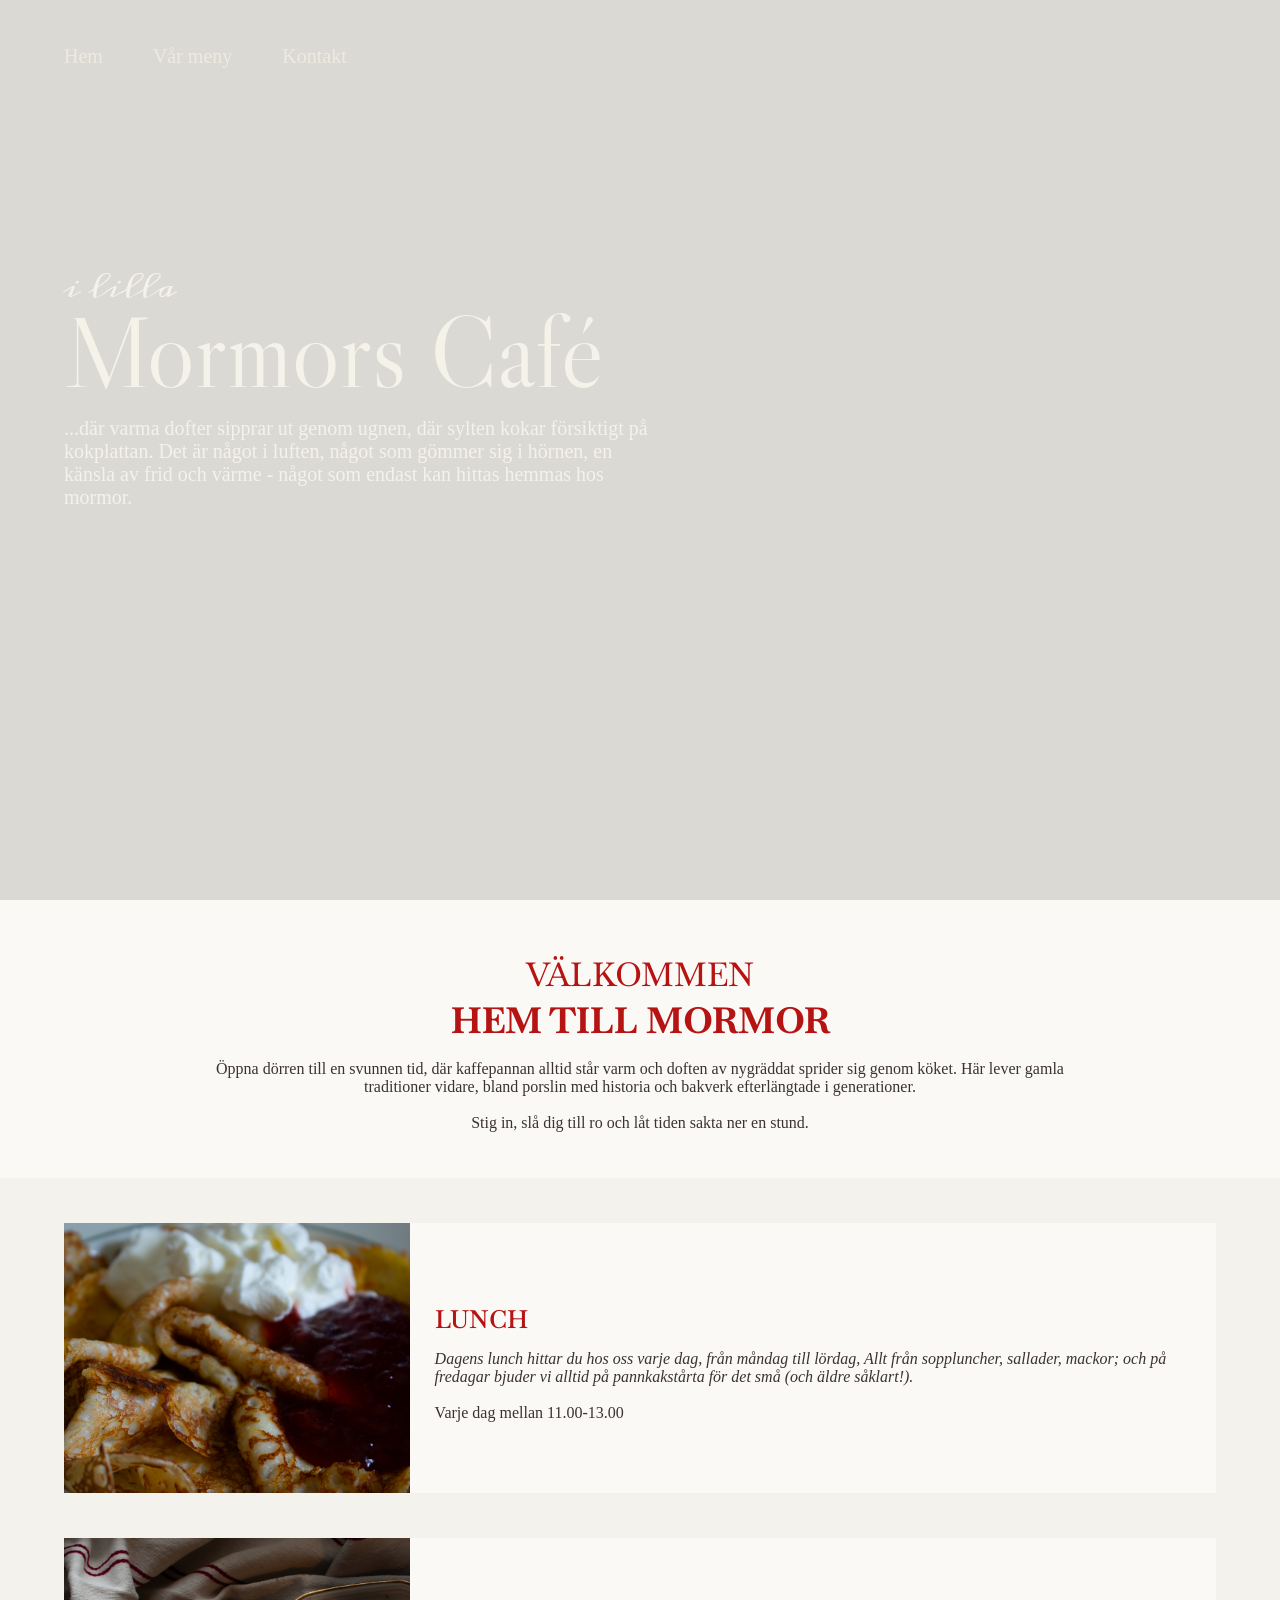
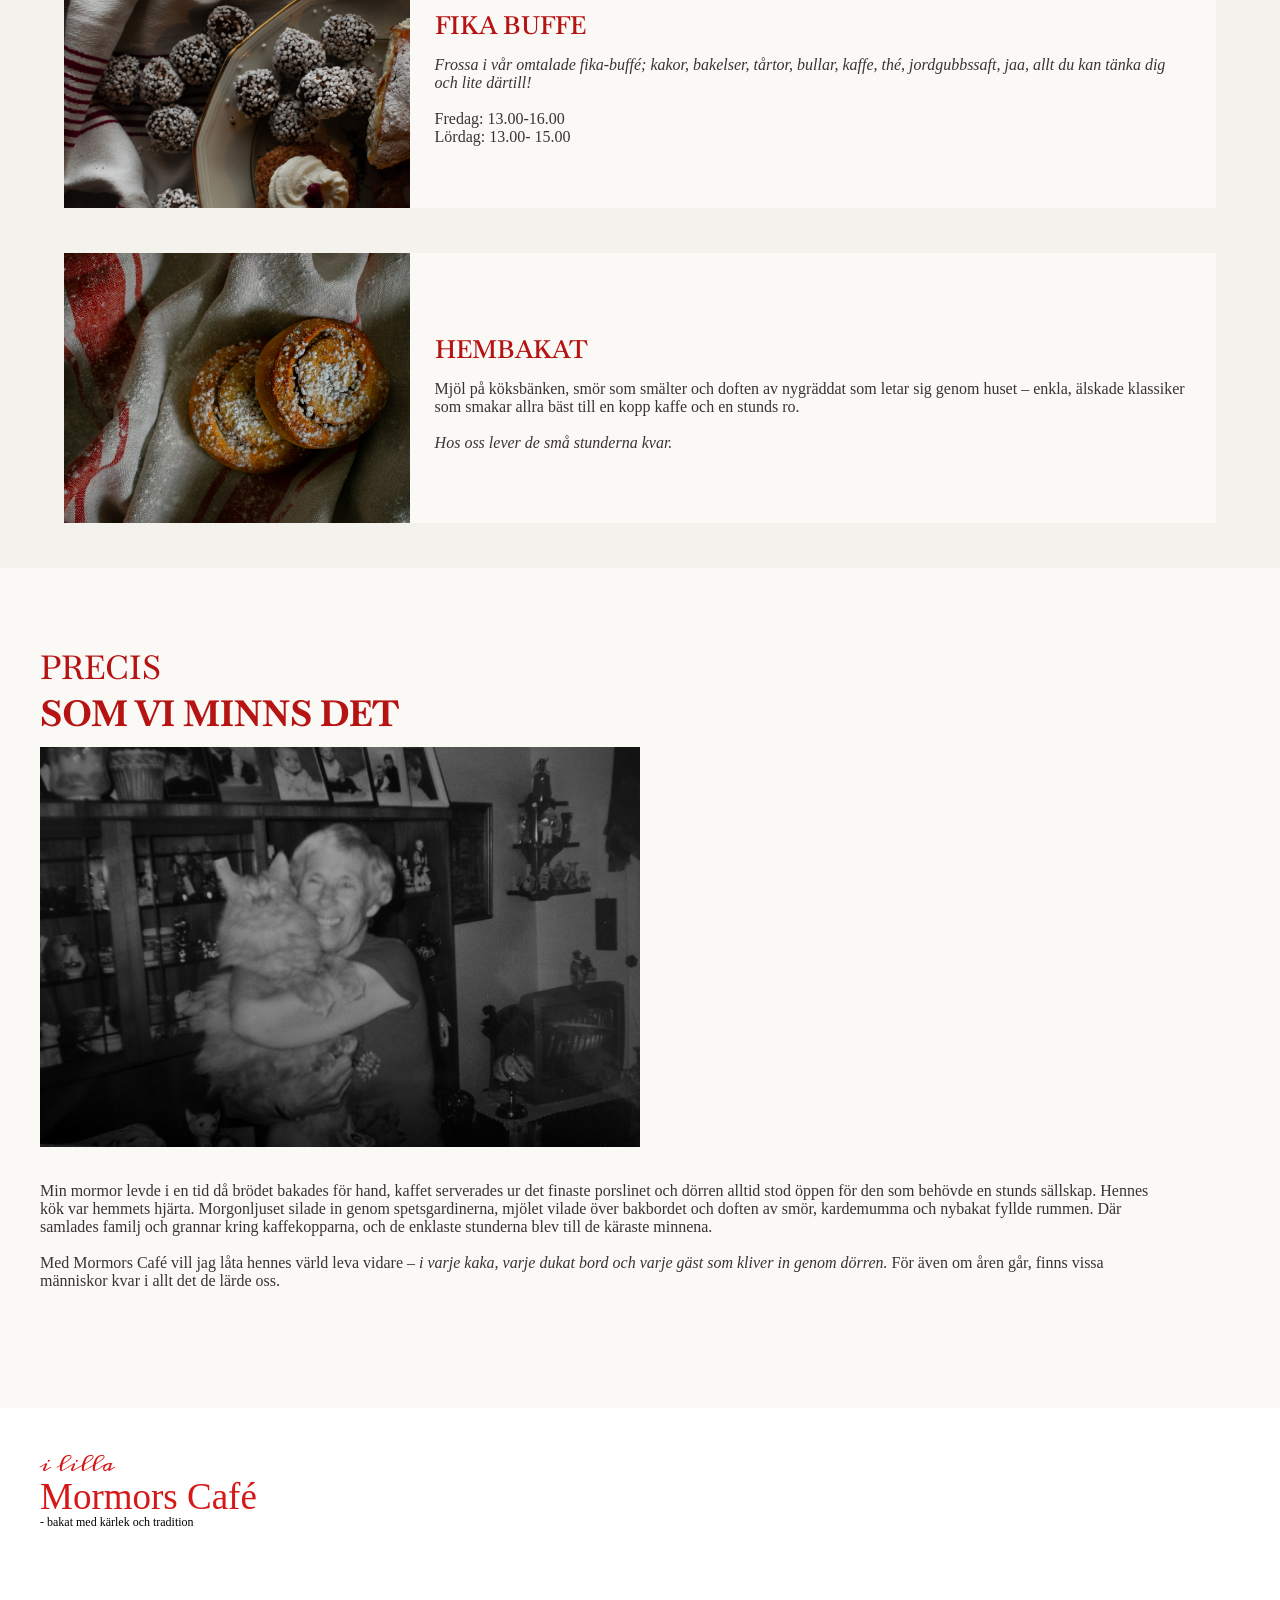
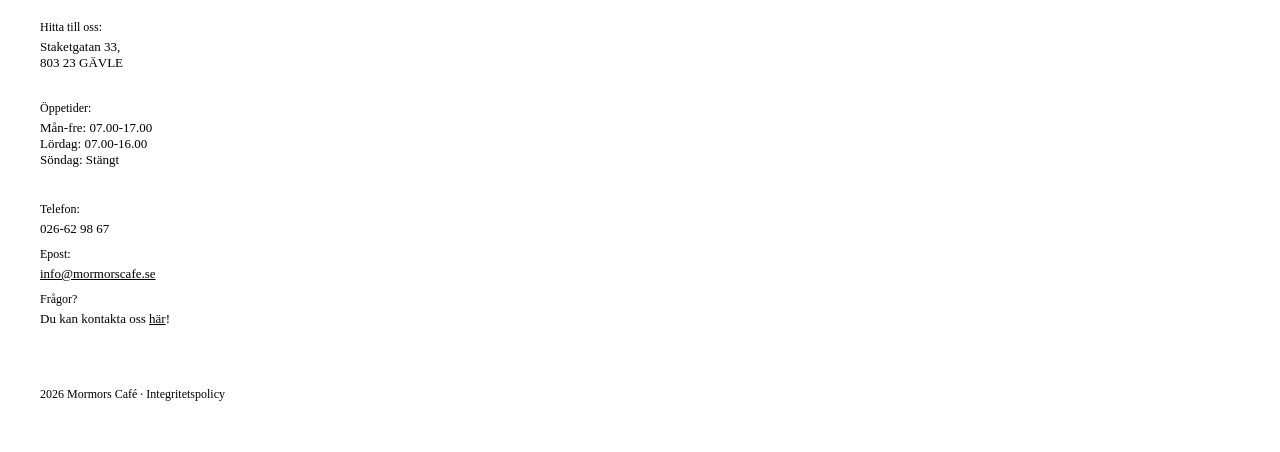
==== commit f7db7ed2: "Tog bort bild ur /images" ====
--- a/index.html
+++ b/index.html
@@ -33,8 +33,6 @@
 
 <body class="home-page">
     <section class="hero" id="hem">
-
-
 
         <div class="hero-content">
             <div class="logo">
@@ -148,14 +146,14 @@
         <div class="footer-logo">
             <div class="footer-logo-main">
                 <p>i lilla</p>
-                <h1>Mormors Café</h1>
+                <h2>Mormors Café</h2>
             </div>
             <span>- bakat med kärlek och tradition</span>
         </div>
 
         <div class="footer-info">
             <div class="opening-hours">
-                <h4>Öppetider: </h4>
+                <h2>Öppetider: </h2>
                 <p>Mån-fre: 07.00-17.00
                     <br>
                     Lördag: 07.00-16.00
@@ -164,7 +162,7 @@
                 </p>
             </div>
             <div class="company-adress">
-                <h4>Hitta till oss: </h4>
+                <h2>Hitta till oss: </h2>
                 <p>Staketgatan 33,
                     <br>
                     803 23
@@ -173,14 +171,14 @@
                 </p>
             </div>
             <div class="company-contact">
-                <h4>Telefon:</h4>
+                <h2>Telefon:</h2>
                 <p>026-62 98 67</p>
 
-                <h4>Epost:</h4>
+                <h2>Epost:</h2>
                 <p><a href="mailto:info@mormorscafe.se">info@mormorscafe.se</a></p>
 
 
-                <h4>Frågor?</h4>
+                <h2>Frågor?</h2>
                 <p>Du kan kontakta oss <a href="kontakt.html" target="_blank">här</a>!</p>
             </div>
             <div class="copyright">2026 Mormors Café · Integritetspolicy</div>
--- a/css/styles.css
+++ b/css/styles.css
@@ -445,7 +445,7 @@
     border-radius: 8px;
 }
 
-.lunch-content h3 {
+.lunch-content h2 {
     font-family: 'Old Standard TT', serif;
     font-weight: 600;
     font-size: 23px;
@@ -647,6 +647,16 @@
 
     margin: 0;
 }
+.footer-logo h2 {
+    font-family: 'Old Standard TT', serif;
+    font-size: 37px;
+    font-weight: 300;
+    line-height: 1;
+
+    color: #d61818;
+
+    margin: 0;
+}
 
 /* Text under logotyp */
 .footer-logo span {
@@ -661,7 +671,7 @@
     justify-content: left;
 }
 
-.footer-info h4 {
+.footer-info h2 {
     font-family: 'Montserrat', serif;
     font-size: 12px;
     font-weight: 500;
@@ -1029,7 +1039,7 @@
     }
 
     .footer-info .company-contact p,
-    .footer-info .company-contact h4 {
+    .footer-info .company-contact h2 {
         text-align: left;
     }
 
